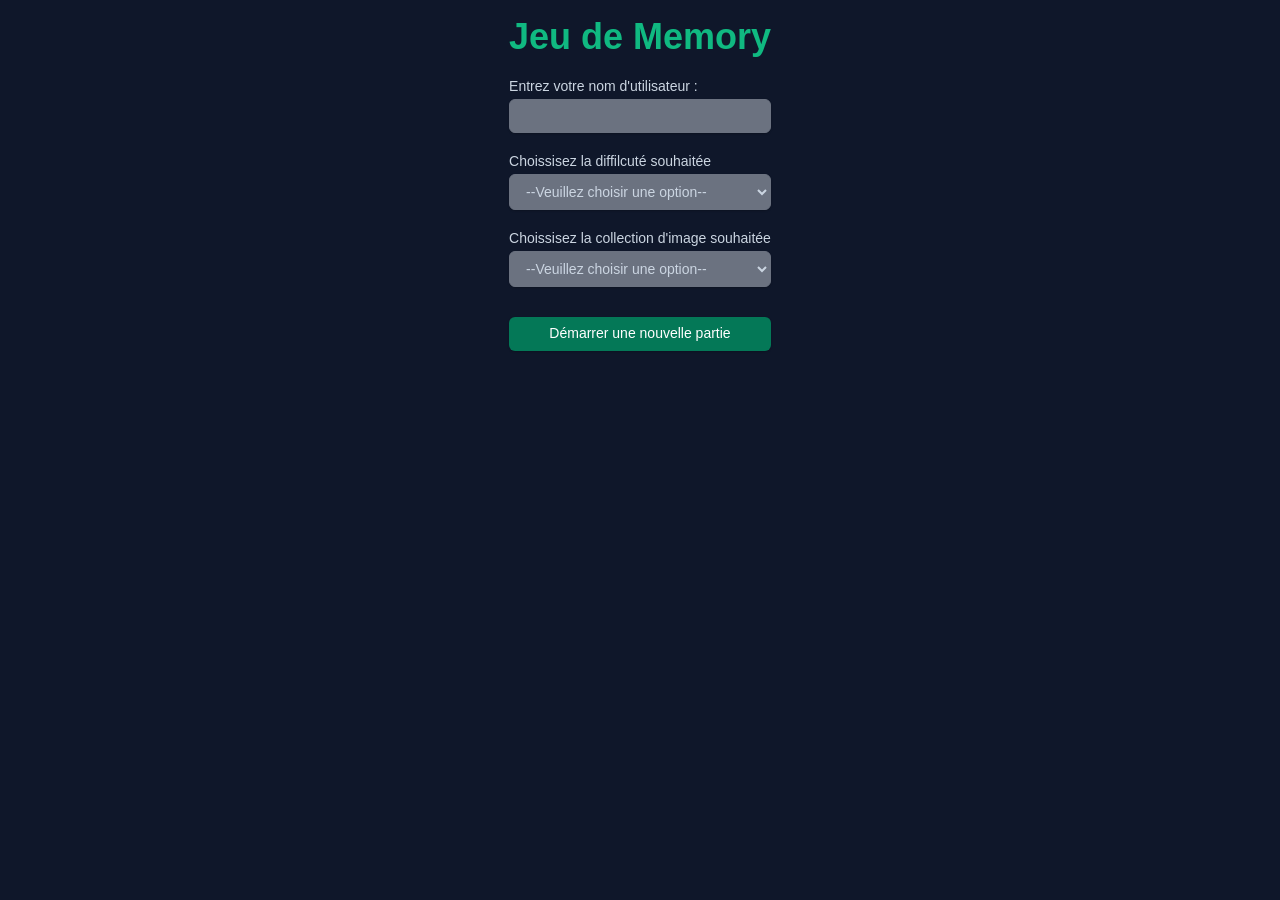
==== index.html @ a049c25d "fix: fixed submit button Now inside FORM tag" ====
<!DOCTYPE html>
<html lang="fr">

<head>
  <meta charset="UTF-8">
  <meta name="viewport" content="width=device-width, initial-scale=1.0">
  <title>Jeu de Memori</title>
  <link rel="stylesheet" href="css/style.css">
  <script src="js/app.js" type="module"></script>
</head>

<body>
  <header>
    <h1>Jeu de Memory</h1>
  </header>
  <!--Paramétrage des paramètres utilisateurs-->
  <div class="game-form" id="game-form">
    <form action="/js/ApiService.js">

      <label for="PlayerName" class="settings-label">Entrez votre nom d'utilisateur :</label>
      <input type="text" id="PlayerName" name="name" maxlength="50" required> <!--caracter limit of 50.-->
      <!--Required car c'est obligatoire pour qu'on ait le nom exact-->

      <label for="DifficultyValue" class="settings-label">Choissisez la diffilcuté souhaitée</label>
      <select class="options-settings" name="difficulty" id="DifficultyValue">
        <option value="">--Veuillez choisir une option--</option>
        <option value="easy">Facile</option>
        <option value="normal">Normal</option>
        <option value="hard">Difficile</option>
        <!--Difficulté imposible est à envisager, mais on doit la tester et prouver qu'elle est possible à battre...-->
      </select>

      <label for="ImageValue" class="settings-label">Choissisez la collection d'image souhaitée</label>
      <select class="options-settings" name="image" id="ImageValue">
        <option value="">--Veuillez choisir une option--</option>
        <option value="animals">Animaux</option>
        <option value="cars">Voitures</option>
        <option value="fruits">Fruits</option>
      </select>


      <div class="btn-container">
        <button class="btn-start" id="startButton" type="submit">Démarrer une nouvelle partie</button>
      </div>
  </div>
  </form>

  <div class="game-area hidden">
    <div class="game-area-header"></div>
    <div class="game-board"></div>
  </div>
</body>

</html>
---- css/style.css ----
/* ── Variables de couleurs ── */
:root {
  /* Arrière-plans */
  --color-bg-page: oklch(0.208 0.04 265.755);
  --color-bg-panel: oklch(0.279 0.037 260.031);
  --color-bg-input: oklch(0.551 0.023 264.364);
  --color-bg-card-front: oklch(0.372 0.039 257.287);
  --color-bg-card-back: oklch(1 0 89.876);

  /* Bordures */
  --color-border-input: oklch(0.551 0.023 264.364);
  --color-border-input-focus: oklch(0.872 0.009 258.338);
  --color-border-card: oklch(0.446 0.037 257.281);

  /* Textes */
  --color-text-title: oklch(0.696 0.149 162.48);
  --color-text-heading: oklch(0.929 0.013 255.508);
  --color-text-label: oklch(0.869 0.02 252.894);
  --color-text-input: oklch(0.869 0.02 252.894);
  --color-text-white: oklch(1 0 89.876);

  /* Bouton principal (démarrer) */
  --color-btn-primary: oklch(0.508 0.105 165.612);
  --color-btn-primary-hover: oklch(0.596 0.127 163.225);

  /* Bouton danger (abandonner) */
  --color-btn-danger: oklch(0.577 0.215 27.325);
  --color-btn-danger-hover: oklch(0.505 0.19 27.518);

  /* Chronomètre */
  --color-timer: oklch(0.773 0.153 163.223);
}

/* ── Reset & base ── */
*, *::before, *::after {
  box-sizing: border-box;
  margin: 0;
  padding: 0;
}

body {
  display: flex;
  flex-direction: column;
  align-items: center;
  justify-content: flex-start;
  min-height: 100vh;
  background-color: var(--color-bg-page);
  padding: 1rem;
  font-family: sans-serif;
}

/* ── Header ── */
header h1 {
  font-size: 2.25rem;
  font-weight: 700;
  color: var(--color-text-title);
  text-align: center;
}

/* ── Setup form panel ── */
.setup-form {
  margin-top: 1.5rem;
  padding: 2rem;
  background-color: var(--color-bg-panel);
  border-radius: 0.5rem;
  box-shadow: 0 4px 6px rgba(0, 0, 0, 0.3);
  width: 100%;
  max-width: 56rem;
}

.setup-form h2 {
  font-size: 1.25rem;
  font-weight: 600;
  margin-bottom: 1rem;
  color: var(--color-text-heading);
}

label {
  color: var(--color-text-label);
  display:block;
  font-size: 1.25rem;
  font-weight: 600;
  margin-top: 1.25rem;
}
select, input[type="text"] {
  box-shadow: 0 4px 6px rgba(0, 0, 0, 0.3);
  margin-top: 5px;
  width: 100%;
  padding: 8px;
  border-radius: 5px;
}
.btn-container {
  display: flex;
  justify-content: center;
  margin-top: 30px;
  padding-bottom: 20px;
}
.btn-start {
  color:white;
  height: 34px;
  padding: 0 20px;
  display: block;
  margin: 0 auto;
  cursor: pointer;
  background-color: var(--color-btn-primary);
  border: none;
  border-radius: 4px;
}

.btn-start:hover {
  transition: 0.1s ease-in;
  transform: translateY(-2px);
  box-shadow: 0 4px 10px rgba(0,0,0,0.25);
}
/* ── Form ── */
.game-form {
  display: flex;
  flex-direction: column;
  gap: 1rem;
}

.game-form label {
  display: block;
  font-size: 0.875rem;
  font-weight: 500;
  color: var(--color-text-label);
  margin-bottom: 0.25rem;
}

.game-form input,
.game-form select {
  display: block;
  width: 100%;
  padding: 0.5rem 0.75rem;
  border: 1px solid var(--color-border-input);
  border-radius: 0.375rem;
  box-shadow: 0 1px 2px rgba(0, 0, 0, 0.2);
  color: var(--color-text-input);
  background-color: var(--color-bg-input);
  font-size: 0.875rem;
  outline: none;
}

.game-form input:focus,
.game-form select:focus {
  border-color: var(--color-border-input-focus);
  box-shadow: 0 0 0 2px var(--color-border-input);
}

.game-form button[type="submit"] {
  width: 100%;
  display: flex;
  justify-content: center;
  padding: 0.5rem 1rem;
  border: none;
  border-radius: 0.375rem;
  box-shadow: 0 1px 2px rgba(0, 0, 0, 0.2);
  font-size: 0.875rem;
  font-weight: 500;
  color: var(--color-text-white);
  background-color: var(--color-btn-primary);
  cursor: pointer;
  outline: none;
}

.game-form button[type="submit"]:hover {
  background-color: var(--color-btn-primary-hover);
}

/* ── Game area ── */
.game-area {
  width: 100%;
  max-width: 56rem;
  margin-top: 2rem;
}

.game-area-header {
  display: flex;
  align-items: center;
  justify-content: space-around;
  margin-bottom: 1rem;
}

.game-area-header h2 {
  font-size: 1.25rem;
  font-weight: 600;
  color: var(--color-text-heading);
}

#abandon {
  padding: 0.5rem 1rem;
  background-color: var(--color-btn-danger);
  color: var(--color-text-white);
  font-weight: 500;
  border: none;
  border-radius: 0.375rem;
  box-shadow: 0 1px 2px rgba(0, 0, 0, 0.2);
  cursor: pointer;
  outline: none;
}

#abandon:hover {
  background-color: var(--color-btn-danger-hover);
}

.game-timer {
  font-size: 1.125rem;
  font-family: monospace;
  color: var(--color-timer);
}

/* ── Game board (CSS Grid) ── */
.game-board {
  display: grid;
  gap: 1rem;
  justify-items: center;
  grid-template-columns: repeat(4, 1fr);

}

.game-board.cols-5 {
  grid-template-columns: repeat(5, 1fr);
}

/* ── Hidden utility ── */
.hidden {
  display: none !important;
}

/* ── Cards ── */
.card {
  perspective: 1000px;
  width: 8rem;
  height: 8rem;
  cursor: pointer;
  border-radius: 0.5rem;
  box-shadow: 0 4px 6px rgba(0, 0, 0, 0.3);
}

@media (min-width: 768px) {
  .card {
    width: 10rem;
    height: 10rem;
  }
}

.card-inner {
  position: relative;
  width: 100%;
  height: 100%;
  transition: transform 0.6s;
  transform-style: preserve-3d;
}

.card.flip .card-inner {
  transform: rotateY(180deg);
}

.card-front,
.card-back {
  position: absolute;
  width: 100%;
  height: 100%;
  backface-visibility: hidden;
  border-radius: 0.5rem;
  overflow: hidden;
}

.card-front {
  background-color: var(--color-bg-card-front);
  border: 2px solid var(--color-border-card);
  display: flex;
  align-items: center;
  justify-content: center;
}

.card-back {
  transform: rotateY(180deg);
  background-color: var(--color-bg-card-back);
  display: flex;
  align-items: center;
  justify-content: center;
}

.card-front img,
.card-back img {
  width: 100%;
  height: 100%;
  object-fit: cover;
  border-radius: 0.5rem;
}
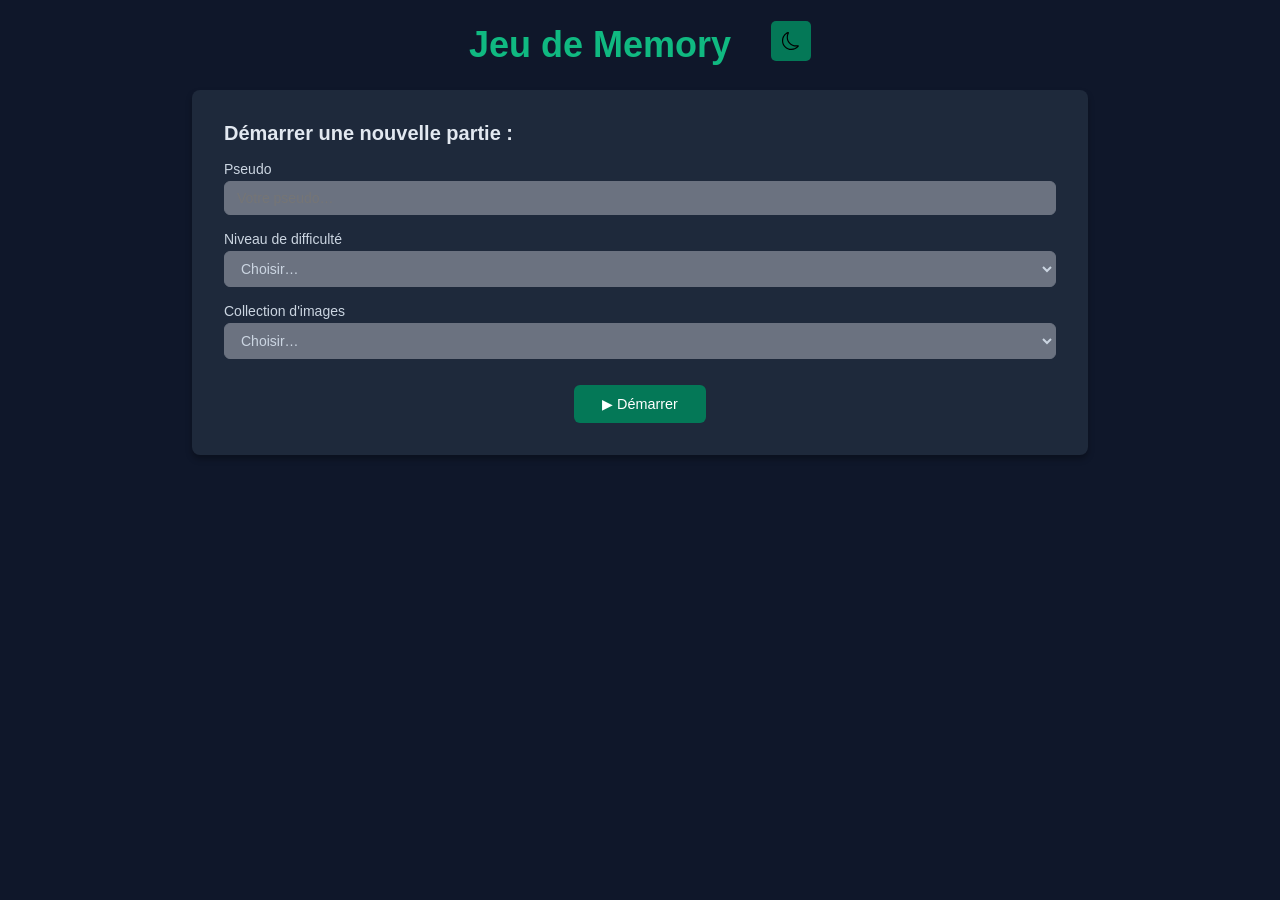
==== commit ebedd51f: "feat: merge noe's branch with main added btn for light/ dark mode, first implemented functionality." ====
--- a/index.html
+++ b/index.html
@@ -1,54 +1,101 @@
-<!DOCTYPE html>
-<html lang="fr">
-
-<head>
-  <meta charset="UTF-8">
-  <meta name="viewport" content="width=device-width, initial-scale=1.0">
-  <title>Jeu de Memori</title>
-  <link rel="stylesheet" href="css/style.css">
-  <script src="js/app.js" type="module"></script>
-</head>
-
-<body>
-  <header>
-    <h1>Jeu de Memory</h1>
-  </header>
-  <!--Paramétrage des paramètres utilisateurs-->
-  <div class="game-form" id="game-form">
-    <form action="/js/ApiService.js">
-
-      <label for="PlayerName" class="settings-label">Entrez votre nom d'utilisateur :</label>
-      <input type="text" id="PlayerName" name="name" maxlength="50" required> <!--caracter limit of 50.-->
-      <!--Required car c'est obligatoire pour qu'on ait le nom exact-->
-
-      <label for="DifficultyValue" class="settings-label">Choissisez la diffilcuté souhaitée</label>
-      <select class="options-settings" name="difficulty" id="DifficultyValue">
-        <option value="">--Veuillez choisir une option--</option>
-        <option value="easy">Facile</option>
-        <option value="normal">Normal</option>
-        <option value="hard">Difficile</option>
-        <!--Difficulté imposible est à envisager, mais on doit la tester et prouver qu'elle est possible à battre...-->
-      </select>
-
-      <label for="ImageValue" class="settings-label">Choissisez la collection d'image souhaitée</label>
-      <select class="options-settings" name="image" id="ImageValue">
-        <option value="">--Veuillez choisir une option--</option>
-        <option value="animals">Animaux</option>
-        <option value="cars">Voitures</option>
-        <option value="fruits">Fruits</option>
-      </select>
-
-
-      <div class="btn-container">
-        <button class="btn-start" id="startButton" type="submit">Démarrer une nouvelle partie</button>
-      </div>
-  </div>
-  </form>
-
-  <div class="game-area hidden">
-    <div class="game-area-header"></div>
-    <div class="game-board"></div>
-  </div>
-</body>
-
-</html>
+<!DOCTYPE html>
+<html lang="fr">
+<head>
+  <meta charset="UTF-8" />
+  <meta name="viewport" content="width=device-width, initial-scale=1.0"/>
+  <title>Jeu de Memory</title>
+  <link rel="stylesheet" href="css/style.css" />
+</head>
+<body>
+
+<!-- ── En-tête ── -->
+<header class="header">
+  <h1>Jeu de Memory</h1>
+  <div class="theme-container">
+    <button class="btn-theme" id="btn-theme">
+      <svg xmlns="http://www.w3.org/2000/svg" width="18" height="18" fill="currentColor" class="bi bi-moon" viewBox="0 0 16 16">
+        <path d="M6 .278a.77.77 0 0 1 .08.858 7.2 7.2 0 0 0-.878 3.46c0 4.021 3.278 7.277 7.318 7.277q.792-.001 1.533-.16a.79.79 0 0 1 .81.316.73.73 0 0 1-.031.893A8.35 8.35 0 0 1 8.344 16C3.734 16 0 12.286 0 7.71 0 4.266 2.114 1.312 5.124.06A.75.75 0 0 1 6 .278M4.858 1.311A7.27 7.27 0 0 0 1.025 7.71c0 4.02 3.279 7.276 7.319 7.276a7.32 7.32 0 0 0 5.205-2.162q-.506.063-1.029.063c-4.61 0-8.343-3.714-8.343-8.29 0-1.167.242-2.278.681-3.286"/>
+      </svg>
+    </button>
+  </div>
+</header>
+
+<!-- ──   Bouton de thème ── -->
+
+
+
+<!-- ── Formulaire de démarrage ── -->
+<section class="setup-form" id="setupPanel">
+  <h2>Démarrer une nouvelle partie :</h2>
+  <form class="game-form" id="gameForm">
+
+    <div>
+      <label for="PlayerName">Pseudo</label>
+      <input
+              type="text"
+              id="PlayerName"
+              name="pseudo"
+              placeholder="Votre pseudo…"
+              required
+              minlength="2"
+              maxlength="50"
+      />
+    </div>
+
+    <!-- Liste deroulante pour selectioner la difficulte-->
+    <div>
+      <label for="DifficultyValue">Niveau de difficulté</label>
+      <select id="DifficultyValue" name="difficulty" required>
+        <option value="" disabled selected>Choisir…</option>
+        <option value="1">Facile — 8 cartes (4 paires)</option>
+        <option value="2">Moyen — 16 cartes (8 paires)</option>
+        <option value="3">Difficile — 20 cartes (10 paires)</option>
+      </select>
+    </div>
+
+    <!-- Liste deroulante pour la selection d'images -->
+    <div>
+      <label for="ImageValue">Collection d'images</label>
+      <select id="ImageValue" name="theme" required>
+        <option value="" disabled selected>Choisir…</option>
+        <option value="animals">Animaux 🐾</option>
+        <option value="cars">Voitures 🚗</option>
+        <option value="fruits">Fruits 🍎</option>
+      </select>
+    </div>
+
+    <!--Bouton d'envoi des donnees du formulaire au serveur -->
+    <div class="btn-container">
+      <button type="submit" class="btn-start" id="startButton">▶ Démarrer</button>
+    </div>
+
+  </form>
+</section>
+
+<!-- ── Zone de jeu ── -->
+<section class="game-area hidden" id="gamePanel">
+
+  <div class="game-area-header">
+    <h2 id="playerLabel">Joueur</h2>
+    <span class="game-timer" id="gameTimer">00:00</span>
+    <span class="pairs-counter" id="pairsCounter">Paires : 0 / 0</span>
+    <button id="abandon">⛔ Abandonner</button>
+  </div>
+
+  <div class="game-board" id="gameBoard"></div>
+
+</section>
+
+<!-- ── Modale de fin de partie ── -->
+<div class="modal-overlay hidden " id="endModal">
+  <div class="modal-box">
+    <div class="modal-icon" id="modalIcon">🎉</div>
+    <h2 class="modal-title" id="modalTitle">Partie terminée !</h2>
+    <p class="modal-body" id="modalBody"></p>
+    <button class="btn-start" id="modalRestart">↺ Rejouer</button>
+  </div>
+</div>
+
+<script type="module" src="js/app.js"></script>
+</body>
+</html>
--- a/css/style.css
+++ b/css/style.css
@@ -1,291 +1,362 @@
-/* ── Variables de couleurs ── */
-:root {
-  /* Arrière-plans */
-  --color-bg-page: oklch(0.208 0.04 265.755);
-  --color-bg-panel: oklch(0.279 0.037 260.031);
-  --color-bg-input: oklch(0.551 0.023 264.364);
-  --color-bg-card-front: oklch(0.372 0.039 257.287);
-  --color-bg-card-back: oklch(1 0 89.876);
-
-  /* Bordures */
-  --color-border-input: oklch(0.551 0.023 264.364);
-  --color-border-input-focus: oklch(0.872 0.009 258.338);
-  --color-border-card: oklch(0.446 0.037 257.281);
-
-  /* Textes */
-  --color-text-title: oklch(0.696 0.149 162.48);
-  --color-text-heading: oklch(0.929 0.013 255.508);
-  --color-text-label: oklch(0.869 0.02 252.894);
-  --color-text-input: oklch(0.869 0.02 252.894);
-  --color-text-white: oklch(1 0 89.876);
-
-  /* Bouton principal (démarrer) */
-  --color-btn-primary: oklch(0.508 0.105 165.612);
-  --color-btn-primary-hover: oklch(0.596 0.127 163.225);
-
-  /* Bouton danger (abandonner) */
-  --color-btn-danger: oklch(0.577 0.215 27.325);
-  --color-btn-danger-hover: oklch(0.505 0.19 27.518);
-
-  /* Chronomètre */
-  --color-timer: oklch(0.773 0.153 163.223);
-}
-
-/* ── Reset & base ── */
-*, *::before, *::after {
-  box-sizing: border-box;
-  margin: 0;
-  padding: 0;
-}
-
-body {
-  display: flex;
-  flex-direction: column;
-  align-items: center;
-  justify-content: flex-start;
-  min-height: 100vh;
-  background-color: var(--color-bg-page);
-  padding: 1rem;
-  font-family: sans-serif;
-}
-
-/* ── Header ── */
-header h1 {
-  font-size: 2.25rem;
-  font-weight: 700;
-  color: var(--color-text-title);
-  text-align: center;
-}
-
-/* ── Setup form panel ── */
-.setup-form {
-  margin-top: 1.5rem;
-  padding: 2rem;
-  background-color: var(--color-bg-panel);
-  border-radius: 0.5rem;
-  box-shadow: 0 4px 6px rgba(0, 0, 0, 0.3);
-  width: 100%;
-  max-width: 56rem;
-}
-
-.setup-form h2 {
-  font-size: 1.25rem;
-  font-weight: 600;
-  margin-bottom: 1rem;
-  color: var(--color-text-heading);
-}
-
-label {
-  color: var(--color-text-label);
-  display:block;
-  font-size: 1.25rem;
-  font-weight: 600;
-  margin-top: 1.25rem;
-}
-select, input[type="text"] {
-  box-shadow: 0 4px 6px rgba(0, 0, 0, 0.3);
-  margin-top: 5px;
-  width: 100%;
-  padding: 8px;
-  border-radius: 5px;
-}
-.btn-container {
-  display: flex;
-  justify-content: center;
-  margin-top: 30px;
-  padding-bottom: 20px;
-}
-.btn-start {
-  color:white;
-  height: 34px;
-  padding: 0 20px;
-  display: block;
-  margin: 0 auto;
-  cursor: pointer;
-  background-color: var(--color-btn-primary);
-  border: none;
-  border-radius: 4px;
-}
-
-.btn-start:hover {
-  transition: 0.1s ease-in;
-  transform: translateY(-2px);
-  box-shadow: 0 4px 10px rgba(0,0,0,0.25);
-}
-/* ── Form ── */
-.game-form {
-  display: flex;
-  flex-direction: column;
-  gap: 1rem;
-}
-
-.game-form label {
-  display: block;
-  font-size: 0.875rem;
-  font-weight: 500;
-  color: var(--color-text-label);
-  margin-bottom: 0.25rem;
-}
-
-.game-form input,
-.game-form select {
-  display: block;
-  width: 100%;
-  padding: 0.5rem 0.75rem;
-  border: 1px solid var(--color-border-input);
-  border-radius: 0.375rem;
-  box-shadow: 0 1px 2px rgba(0, 0, 0, 0.2);
-  color: var(--color-text-input);
-  background-color: var(--color-bg-input);
-  font-size: 0.875rem;
-  outline: none;
-}
-
-.game-form input:focus,
-.game-form select:focus {
-  border-color: var(--color-border-input-focus);
-  box-shadow: 0 0 0 2px var(--color-border-input);
-}
-
-.game-form button[type="submit"] {
-  width: 100%;
-  display: flex;
-  justify-content: center;
-  padding: 0.5rem 1rem;
-  border: none;
-  border-radius: 0.375rem;
-  box-shadow: 0 1px 2px rgba(0, 0, 0, 0.2);
-  font-size: 0.875rem;
-  font-weight: 500;
-  color: var(--color-text-white);
-  background-color: var(--color-btn-primary);
-  cursor: pointer;
-  outline: none;
-}
-
-.game-form button[type="submit"]:hover {
-  background-color: var(--color-btn-primary-hover);
-}
-
-/* ── Game area ── */
-.game-area {
-  width: 100%;
-  max-width: 56rem;
-  margin-top: 2rem;
-}
-
-.game-area-header {
-  display: flex;
-  align-items: center;
-  justify-content: space-around;
-  margin-bottom: 1rem;
-}
-
-.game-area-header h2 {
-  font-size: 1.25rem;
-  font-weight: 600;
-  color: var(--color-text-heading);
-}
-
-#abandon {
-  padding: 0.5rem 1rem;
-  background-color: var(--color-btn-danger);
-  color: var(--color-text-white);
-  font-weight: 500;
-  border: none;
-  border-radius: 0.375rem;
-  box-shadow: 0 1px 2px rgba(0, 0, 0, 0.2);
-  cursor: pointer;
-  outline: none;
-}
-
-#abandon:hover {
-  background-color: var(--color-btn-danger-hover);
-}
-
-.game-timer {
-  font-size: 1.125rem;
-  font-family: monospace;
-  color: var(--color-timer);
-}
-
-/* ── Game board (CSS Grid) ── */
-.game-board {
-  display: grid;
-  gap: 1rem;
-  justify-items: center;
-  grid-template-columns: repeat(4, 1fr);
-
-}
-
-.game-board.cols-5 {
-  grid-template-columns: repeat(5, 1fr);
-}
-
-/* ── Hidden utility ── */
-.hidden {
-  display: none !important;
-}
-
-/* ── Cards ── */
-.card {
-  perspective: 1000px;
-  width: 8rem;
-  height: 8rem;
-  cursor: pointer;
-  border-radius: 0.5rem;
-  box-shadow: 0 4px 6px rgba(0, 0, 0, 0.3);
-}
-
-@media (min-width: 768px) {
-  .card {
-    width: 10rem;
-    height: 10rem;
-  }
-}
-
-.card-inner {
-  position: relative;
-  width: 100%;
-  height: 100%;
-  transition: transform 0.6s;
-  transform-style: preserve-3d;
-}
-
-.card.flip .card-inner {
-  transform: rotateY(180deg);
-}
-
-.card-front,
-.card-back {
-  position: absolute;
-  width: 100%;
-  height: 100%;
-  backface-visibility: hidden;
-  border-radius: 0.5rem;
-  overflow: hidden;
-}
-
-.card-front {
-  background-color: var(--color-bg-card-front);
-  border: 2px solid var(--color-border-card);
-  display: flex;
-  align-items: center;
-  justify-content: center;
-}
-
-.card-back {
-  transform: rotateY(180deg);
-  background-color: var(--color-bg-card-back);
-  display: flex;
-  align-items: center;
-  justify-content: center;
-}
-
-.card-front img,
-.card-back img {
-  width: 100%;
-  height: 100%;
-  object-fit: cover;
-  border-radius: 0.5rem;
-}
+/* ── Variables de couleurs ── */
+:root {
+  --color-bg-page:       oklch(0.208 0.04 265.755);
+  --color-bg-panel:      oklch(0.279 0.037 260.031);
+  --color-bg-input:      oklch(0.551 0.023 264.364);
+  --color-bg-card-front: oklch(0.372 0.039 257.287);
+  --color-bg-card-back:  oklch(1 0 89.876);
+
+  --color-border-input:       oklch(0.551 0.023 264.364);
+  --color-border-input-focus: oklch(0.872 0.009 258.338);
+  --color-border-card:        oklch(0.446 0.037 257.281);
+
+  --color-btn-theme: #6c757d;
+
+  --color-text-title:   oklch(0.696 0.149 162.48);
+  --color-text-heading: oklch(0.929 0.013 255.508);
+  --color-text-label:   oklch(0.869 0.02 252.894);
+  --color-text-input:   oklch(0.869 0.02 252.894);
+  --color-text-white:   oklch(1 0 89.876);
+
+  --color-btn-primary:       oklch(0.508 0.105 165.612);
+  --color-btn-primary-hover: oklch(0.596 0.127 163.225);
+  --color-btn-danger:        oklch(0.577 0.215 27.325);
+  --color-btn-danger-hover:  oklch(0.505 0.19 27.518);
+
+  --color-timer:               oklch(0.773 0.153 163.223);
+  --color-card-matched-border: oklch(0.696 0.149 162.48);
+  --color-card-matched-glow:   oklch(0.696 0.149 162.48 / 0.35);
+}
+.light {
+  --color-bg-page: #f5f5f5;
+  --color-bg-panel: #ffffff;
+  --color-bg-input: #eeeeee;
+  --color-bg-card-front: #dcdcdc;
+  --color-bg-card-back: #ffffff;
+
+  --color-border-input: #cccccc;
+  --color-border-input-focus: #999999;
+  --color-border-card: #bbbbbb;
+
+  --color-btn-theme: #d6d6d6;
+
+  --color-text-title: #222222;
+  --color-text-heading: #333333;
+  --color-text-label: #444444;
+  --color-text-input: #222222;
+  --color-text-white: #ffffff;
+
+  --color-btn-primary: #10b981;
+  --color-btn-primary-hover: #059669;
+
+  --color-btn-danger: #ef4444;
+  --color-btn-danger-hover: #dc2626;
+
+  --color-timer: #059669;
+
+  --color-card-matched-border: #10b981;
+  --color-card-matched-glow: rgba(16, 185, 129, 0.35);
+}
+/* ── Reset & base ── */
+*, *::before, *::after { box-sizing: border-box; margin: 0; padding: 0; }
+
+body {
+  display: flex;
+  flex-direction: column;
+  align-items: center;
+  min-height: 100vh;
+  background-color: var(--color-bg-page);
+  padding: 1rem;
+  font-family: sans-serif;
+}
+
+/* ── Header ── */
+.header {
+  display: flex; /* gimmick to properly center both the button and the title */
+  gap: 40px;
+ align-items:center;
+}
+
+header h1 {
+  font-size: 2.25rem;
+  font-weight: 700;
+  color: var(--color-text-title);
+  text-align: center;
+  margin-top: 0.5rem;
+}
+
+/* ── Setup panel ── */
+.setup-form {
+  margin-top: 1.5rem;
+  padding: 2rem;
+  background-color: var(--color-bg-panel);
+  border-radius: 0.5rem;
+  box-shadow: 0 4px 6px rgba(0,0,0,0.3);
+  width: 100%;
+  max-width: 56rem;
+}
+
+.setup-form h2 {
+  font-size: 1.25rem;
+  font-weight: 600;
+  margin-bottom: 1rem;
+  color: var(--color-text-heading);
+}
+
+/* ── Form ── */
+.game-form { display: flex; flex-direction: column; gap: 1rem; }
+
+.game-form label {
+  display: block;
+  font-size: 0.875rem;
+  font-weight: 500;
+  color: var(--color-text-label);
+  margin-bottom: 0.25rem;
+}
+
+.game-form input,
+.game-form select {
+  display: block;
+  width: 100%;
+  padding: 0.5rem 0.75rem;
+  border: 1px solid var(--color-border-input);
+  border-radius: 0.375rem;
+  color: var(--color-text-input);
+  background-color: var(--color-bg-input);
+  font-size: 0.875rem;
+  outline: none;
+}
+
+.game-form input:focus,
+.game-form select:focus {
+  border-color: var(--color-border-input-focus);
+  box-shadow: 0 0 0 2px var(--color-border-input);
+}
+
+.btn-container {
+  display: flex;
+  justify-content: center;
+  margin-top: 10px;
+}
+
+/* Theme Button */
+.theme-container {
+  display: flex;
+  align-items: center;
+  justify-content: center;
+}
+
+.btn-theme {
+  display: flex;
+  align-items: center;
+  justify-content: center;
+
+  background-color: var(--color-btn-primary);
+  width: 40px;
+  height: 40px;
+  border-radius: 5px;
+  cursor: pointer;
+  border:none;
+}
+.btn-theme:hover {
+  background-color: var(--color-btn-primary-hover);
+}
+.btn-start {
+  color: white;
+  height: 38px;
+  padding: 0 28px;
+  cursor: pointer;
+  background-color: var(--color-btn-primary);
+  border: none;
+  border-radius: 0.375rem;
+  font-size: 0.9rem;
+  font-weight: 500;
+  transition: background-color 0.15s ease, transform 0.1s ease, box-shadow 0.1s ease;
+}
+
+.btn-start:hover:not(:disabled) {
+  background-color: var(--color-btn-primary-hover);
+  transform: translateY(-2px);
+  box-shadow: 0 4px 10px rgba(0,0,0,0.25);
+}
+
+.btn-start:disabled { opacity: 0.6; cursor: not-allowed; }
+
+/* ── Game area ── */
+.game-area {
+  width: 100%;
+  max-width: 56rem;
+  margin-top: 2rem;
+}
+
+.game-area-header {
+  display: flex;
+  align-items: center;
+  justify-content: space-around;
+  flex-wrap: wrap;
+  gap: 0.75rem;
+  margin-bottom: 1.25rem;
+  padding: 0.75rem 1rem;
+  background-color: var(--color-bg-panel);
+  border-radius: 0.5rem;
+  box-shadow: 0 2px 4px rgba(0,0,0,0.25);
+}
+
+.game-area-header h2 {
+  font-size: 1rem;
+  font-weight: 600;
+  color: var(--color-text-heading);
+}
+
+.pairs-counter {
+  font-size: 1rem;
+  font-weight: 600;
+  color: var(--color-text-title);
+}
+
+.game-timer {
+  font-size: 1.25rem;
+  font-family: monospace;
+  color: var(--color-timer);
+  letter-spacing: 0.05em;
+}
+
+#abandon {
+  padding: 0.5rem 1rem;
+  background-color: var(--color-btn-danger);
+  color: var(--color-text-white);
+  font-weight: 500;
+  border: none;
+  border-radius: 0.375rem;
+  cursor: pointer;
+  transition: background-color 0.15s ease;
+}
+
+#abandon:hover { background-color: var(--color-btn-danger-hover); }
+
+/* ── Board ── */
+.game-board {
+  display: grid;
+  gap: 1rem;
+  justify-items: center;
+  grid-template-columns: repeat(4, 1fr);
+}
+
+.game-board.cols-5 { grid-template-columns: repeat(5, 1fr); }
+
+/* ── Hidden ── */
+.hidden { display: none !important; }
+
+/* ── Cards ── */
+.card {
+  perspective: 1000px;
+  width: 8rem;
+  height: 8rem;
+  cursor: pointer;
+  border-radius: 0.5rem;
+  box-shadow: 0 4px 6px rgba(0,0,0,0.3);
+  transition: transform 0.15s ease;
+}
+
+.card:hover:not(.matched) { transform: translateY(-3px); }
+
+@media (min-width: 768px) {
+  .card { width: 10rem; height: 10rem; }
+}
+
+.card-inner {
+  position: relative;
+  width: 100%; height: 100%;
+  transition: transform 0.6s cubic-bezier(0.4, 0.2, 0.2, 1);
+  transform-style: preserve-3d;
+}
+
+.card.flip .card-inner { transform: rotateY(180deg); }
+
+.card-front,
+.card-back {
+  position: absolute;
+  width: 100%; height: 100%;
+  backface-visibility: hidden;
+  border-radius: 0.5rem;
+  overflow: hidden;
+}
+
+.card-front {
+  background-color: var(--color-bg-card-front);
+  border: 2px solid var(--color-border-card);
+  display: flex; align-items: center; justify-content: center;
+}
+
+.card-back {
+  transform: rotateY(180deg);
+  background-color: var(--color-bg-card-back);
+  display: flex; align-items: center; justify-content: center;
+}
+
+.card-front img,
+.card-back img {
+  width: 100%; height: 100%;
+  object-fit: cover;
+  border-radius: 0.5rem;
+}
+
+/* Carte trouvée */
+.card.matched .card-back {
+  border: 2px solid var(--color-card-matched-border);
+  box-shadow: 0 0 12px var(--color-card-matched-glow);
+}
+
+@keyframes matched-pop {
+  0%   { transform: rotateY(180deg) scale(1); }
+  40%  { transform: rotateY(180deg) scale(1.08); }
+  70%  { transform: rotateY(180deg) scale(0.96); }
+  100% { transform: rotateY(180deg) scale(1); }
+}
+
+.card.matched .card-inner {
+  transform: rotateY(180deg);
+  animation: matched-pop 0.4s ease 0.3s both;
+}
+
+/* ── Modale fin de partie ── */
+
+
+
+
+.modal-overlay {
+  position: fixed;
+  inset: 0;
+  background: rgba(0,0,0,0.65);
+  backdrop-filter: blur(4px);
+  display: flex;
+  align-items: center;
+  justify-content: center;
+  z-index: 100;
+}
+
+.modal-box {
+  background: var(--color-bg-panel);
+  border-radius: 1rem;
+  padding: 2.5rem 2rem;
+  text-align: center;
+  box-shadow: 0 20px 60px rgba(0,0,0,0.5);
+  max-width: 22rem;
+  width: 90%;
+  display: flex;
+  flex-direction: column;
+  align-items: center;
+  gap: 1rem;
+}
+.modal-score {
+  color: var(--color-text-title);
+}
+.modal-icon { font-size: 3.5rem; animation: bounce 0.6s ease infinite alternate; }
+
+@keyframes bounce {
+  from { transform: translateY(0); }
+  to   { transform: translateY(-10px); }
+}
+
+.modal-title { font-size: 1.75rem; font-weight: 700; color: var(--color-text-title); }
+.modal-body  { font-size: 1rem; color: var(--color-text-label); line-height: 1.6; }
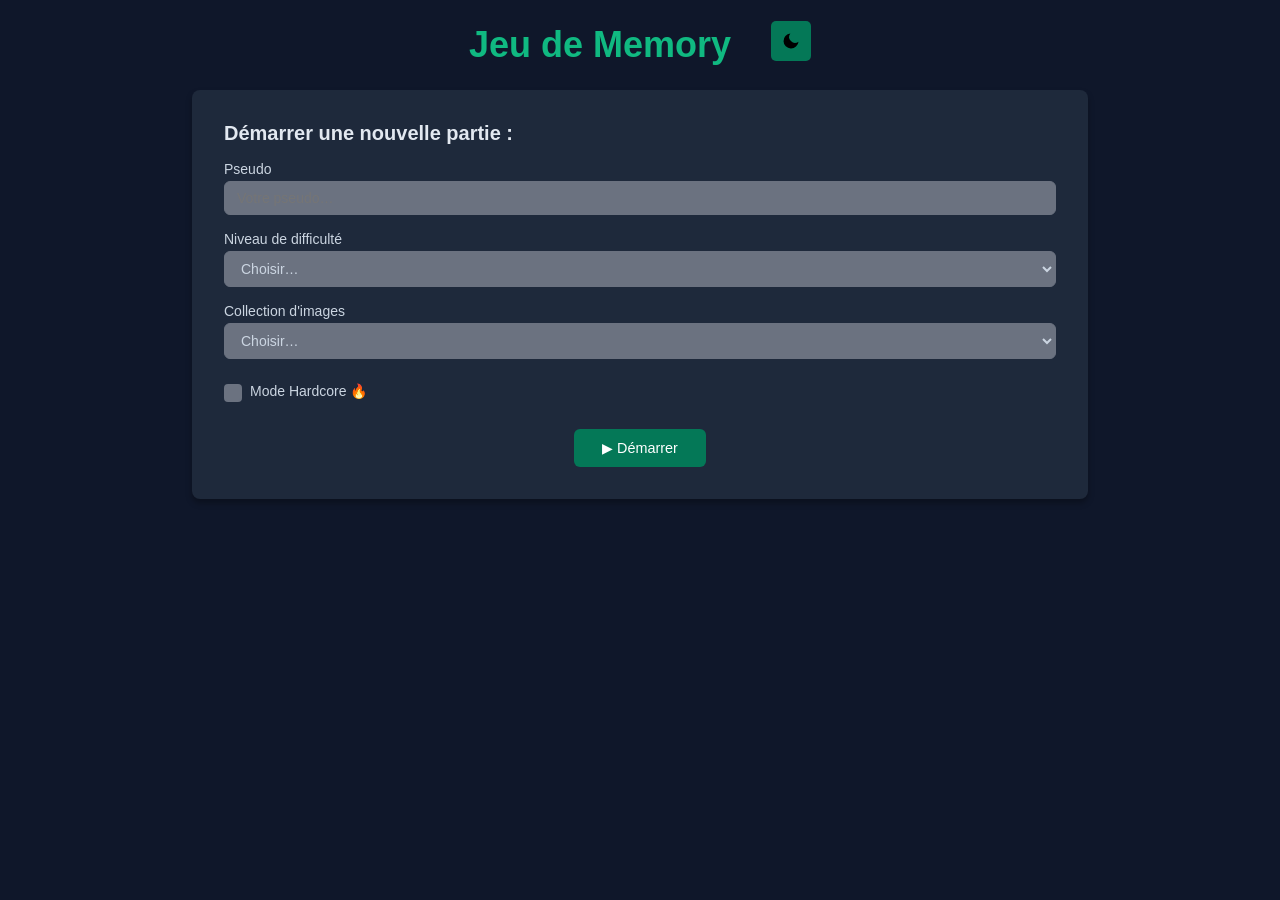
==== commit 5cfad294: "Add files via upload" ====
--- a/index.html
+++ b/index.html
@@ -1,24 +1,34 @@
 <!DOCTYPE html>
 <html lang="fr">
 <head>
-  <meta charset="UTF-8" />
-  <meta name="viewport" content="width=device-width, initial-scale=1.0"/>
-  <title>Jeu de Memory</title>
-  <link rel="stylesheet" href="css/style.css" />
+    <meta charset="UTF-8" />
+    <meta name="viewport" content="width=device-width, initial-scale=1.0"/>
+    <title>Jeu de Memory</title>
+    <link rel="stylesheet" href="css/style.css" />
 </head>
 <body>
 
 <!-- ── En-tête ── -->
 <header class="header">
-  <h1>Jeu de Memory</h1>
-  <div class="theme-container">
-    <button class="btn-theme" id="btn-theme">
-      <svg xmlns="http://www.w3.org/2000/svg" width="18" height="18" fill="currentColor" class="bi bi-moon" viewBox="0 0 16 16">
-        <path d="M6 .278a.77.77 0 0 1 .08.858 7.2 7.2 0 0 0-.878 3.46c0 4.021 3.278 7.277 7.318 7.277q.792-.001 1.533-.16a.79.79 0 0 1 .81.316.73.73 0 0 1-.031.893A8.35 8.35 0 0 1 8.344 16C3.734 16 0 12.286 0 7.71 0 4.266 2.114 1.312 5.124.06A.75.75 0 0 1 6 .278M4.858 1.311A7.27 7.27 0 0 0 1.025 7.71c0 4.02 3.279 7.276 7.319 7.276a7.32 7.32 0 0 0 5.205-2.162q-.506.063-1.029.063c-4.61 0-8.343-3.714-8.343-8.29 0-1.167.242-2.278.681-3.286"/>
-      </svg>
+    <h1>Jeu de Memory</h1>
+
+    <button id="btn-theme" class="btn-theme">
+        <!-- Icône lune -->
+        <!-- Lune (croissant) -->
+        <svg id="icon-moon" xmlns="http://www.w3.org/2000/svg" width="20" height="20"
+             fill="currentColor" viewBox="0 0 24 24">
+            <path d="M21 12.79A9 9 0 1 1 11.21 3a7 7 0 0 0 9.79 9.79z"/>
+        </svg>
+
+        <!-- Icône soleil -->
+        <svg id="icon-sun" xmlns="http://www.w3.org/2000/svg" width="20" height="20"
+             fill="currentColor" class="bi bi-sun" viewBox="0 0 16 16">
+            <!-- Soleil -->
+            <path d="M8 11a3 3 0 1 1 0-6 3 3 0 0 1 0 6zm0 1a4 4 0 1 0 0-8 4 4 0 0 0 0 8zM8 0a.5.5 0 0 1 .5.5v2a.5.5 0 0 1-1 0v-2A.5.5 0 0 1 8 0zm0 13a.5.5 0 0 1 .5.5v2a.5.5 0 0 1-1 0v-2A.5.5 0 0 1 8 13zm8-5a.5.5 0 0 1-.5.5h-2a.5.5 0 0 1 0-1h2a.5.5 0 0 1 .5.5zM3 8a.5.5 0 0 1-.5.5h-2a.5.5 0 0 1 0-1h2A.5.5 0 0 1 3 8zm10.657-5.657a.5.5 0 0 1 0 .707l-1.414 1.415a.5.5 0 1 1-.707-.708l1.414-1.414a.5.5 0 0 1 .707 0zm-9.193 9.193a.5.5 0 0 1 0 .707L3.05 13.657a.5.5 0 0 1-.707-.707l1.414-1.414a.5.5 0 0 1 .707 0zm9.193 2.121a.5.5 0 0 1-.707 0l-1.414-1.414a.5.5 0 0 1 .707-.707l1.414 1.414a.5.5 0 0 1 0 .707zM4.464 4.465a.5.5 0 0 1-.707 0L2.343 3.05a.5.5 0 1 1 .707-.707l1.414 1.414a.5.5 0 0 1 0 .707z"/>
+        </svg>
     </button>
-  </div>
 </header>
+
 
 <!-- ──   Bouton de thème ── -->
 
@@ -26,76 +36,80 @@
 
 <!-- ── Formulaire de démarrage ── -->
 <section class="setup-form" id="setupPanel">
-  <h2>Démarrer une nouvelle partie :</h2>
-  <form class="game-form" id="gameForm">
+    <h2>Démarrer une nouvelle partie :</h2>
+    <form class="game-form" id="gameForm">
 
-    <div>
-      <label for="PlayerName">Pseudo</label>
-      <input
-              type="text"
-              id="PlayerName"
-              name="pseudo"
-              placeholder="Votre pseudo…"
-              required
-              minlength="2"
-              maxlength="50"
-      />
-    </div>
+        <div>
+            <label for="PlayerName">Pseudo</label>
+            <input
+                    type="text"
+                    id="PlayerName"
+                    name="pseudo"
+                    placeholder="Votre pseudo…"
+                    required
+                    minlength="2"
+                    maxlength="50"
+            />
+        </div>
 
-    <!-- Liste deroulante pour selectioner la difficulte-->
-    <div>
-      <label for="DifficultyValue">Niveau de difficulté</label>
-      <select id="DifficultyValue" name="difficulty" required>
-        <option value="" disabled selected>Choisir…</option>
-        <option value="1">Facile — 8 cartes (4 paires)</option>
-        <option value="2">Moyen — 16 cartes (8 paires)</option>
-        <option value="3">Difficile — 20 cartes (10 paires)</option>
-      </select>
-    </div>
+        <!-- Liste deroulante pour selectioner la difficulte-->
+        <div>
+            <label for="DifficultyValue">Niveau de difficulté</label>
+            <select id="DifficultyValue" name="difficulty" required>
+                <option value="" disabled selected>Choisir…</option>
+                <option value="1">Facile — 8 cartes (4 paires)</option>
+                <option value="2">Moyen — 16 cartes (8 paires)</option>
+                <option value="3">Difficile — 20 cartes (10 paires)</option>
+            </select>
+        </div>
 
-    <!-- Liste deroulante pour la selection d'images -->
-    <div>
-      <label for="ImageValue">Collection d'images</label>
-      <select id="ImageValue" name="theme" required>
-        <option value="" disabled selected>Choisir…</option>
-        <option value="animals">Animaux 🐾</option>
-        <option value="cars">Voitures 🚗</option>
-        <option value="fruits">Fruits 🍎</option>
-      </select>
-    </div>
+        <!-- Liste deroulante pour la selection d'images -->
+        <div>
+            <label for="ImageValue">Collection d'images</label>
+            <select id="ImageValue" name="theme" required>
+                <option value="" disabled selected>Choisir…</option>
+                <option value="animals">Animaux 🐾</option>
+                <option value="cars">Voitures 🚗</option>
+                <option value="fruits">Fruits 🍎</option>
+            </select>
+        </div>
+        <div class="hardcore-container">
+            <input type="checkbox" id="HardcoreMode" class="hardcore-checkbox">
+            <label for="HardcoreMode" class="hardcore-label">Mode Hardcore 🔥</label>
+        </div>
 
-    <!--Bouton d'envoi des donnees du formulaire au serveur -->
-    <div class="btn-container">
-      <button type="submit" class="btn-start" id="startButton">▶ Démarrer</button>
-    </div>
+        <!--Bouton d'envoi des donnees du formulaire au serveur -->
+        <div class="btn-container">
+            <button type="submit" class="btn-start" id="startButton">▶ Démarrer</button>
+        </div>
 
-  </form>
+    </form>
 </section>
 
 <!-- ── Zone de jeu ── -->
 <section class="game-area hidden" id="gamePanel">
 
-  <div class="game-area-header">
-    <h2 id="playerLabel">Joueur</h2>
-    <span class="game-timer" id="gameTimer">00:00</span>
-    <span class="pairs-counter" id="pairsCounter">Paires : 0 / 0</span>
-    <button id="abandon">⛔ Abandonner</button>
-  </div>
+    <div class="game-area-header">
+        <h2 id="playerLabel">Joueur</h2>
+        <span class="game-timer" id="gameTimer">00:00</span>
+        <span class="pairs-counter" id="pairsCounter">Paires : 0 / 0</span>
+        <button id="abandon">⛔ Abandonner</button>
+    </div>
 
-  <div class="game-board" id="gameBoard"></div>
+    <div class="game-board" id="gameBoard"></div>
 
 </section>
 
 <!-- ── Modale de fin de partie ── -->
 <div class="modal-overlay hidden " id="endModal">
-  <div class="modal-box">
-    <div class="modal-icon" id="modalIcon">🎉</div>
-    <h2 class="modal-title" id="modalTitle">Partie terminée !</h2>
-    <p class="modal-body" id="modalBody"></p>
-    <button class="btn-start" id="modalRestart">↺ Rejouer</button>
-  </div>
+    <div class="modal-box">
+        <div class="modal-icon" id="modalIcon">🎉</div>
+        <h2 class="modal-title" id="modalTitle">Partie terminée !</h2>
+        <p class="modal-body" id="modalBody"></p>
+        <button class="btn-start" id="modalRestart">↺ Rejouer</button>
+    </div>
 </div>
 
 <script type="module" src="js/app.js"></script>
 </body>
-</html>+</html>
--- a/css/style.css
+++ b/css/style.css
@@ -1,245 +1,299 @@
 /* ── Variables de couleurs ── */
 :root {
-  --color-bg-page:       oklch(0.208 0.04 265.755);
-  --color-bg-panel:      oklch(0.279 0.037 260.031);
-  --color-bg-input:      oklch(0.551 0.023 264.364);
-  --color-bg-card-front: oklch(0.372 0.039 257.287);
-  --color-bg-card-back:  oklch(1 0 89.876);
-
-  --color-border-input:       oklch(0.551 0.023 264.364);
-  --color-border-input-focus: oklch(0.872 0.009 258.338);
-  --color-border-card:        oklch(0.446 0.037 257.281);
-
-  --color-btn-theme: #6c757d;
-
-  --color-text-title:   oklch(0.696 0.149 162.48);
-  --color-text-heading: oklch(0.929 0.013 255.508);
-  --color-text-label:   oklch(0.869 0.02 252.894);
-  --color-text-input:   oklch(0.869 0.02 252.894);
-  --color-text-white:   oklch(1 0 89.876);
-
-  --color-btn-primary:       oklch(0.508 0.105 165.612);
-  --color-btn-primary-hover: oklch(0.596 0.127 163.225);
-  --color-btn-danger:        oklch(0.577 0.215 27.325);
-  --color-btn-danger-hover:  oklch(0.505 0.19 27.518);
-
-  --color-timer:               oklch(0.773 0.153 163.223);
-  --color-card-matched-border: oklch(0.696 0.149 162.48);
-  --color-card-matched-glow:   oklch(0.696 0.149 162.48 / 0.35);
+    --color-bg-page:       oklch(0.208 0.04 265.755);
+    --color-bg-panel:      oklch(0.279 0.037 260.031);
+    --color-bg-input:      oklch(0.551 0.023 264.364);
+    --color-bg-card-front: oklch(0.372 0.039 257.287);
+    --color-bg-card-back:  oklch(1 0 89.876);
+
+    --color-border-input:       oklch(0.551 0.023 264.364);
+    --color-border-input-focus: oklch(0.872 0.009 258.338);
+    --color-border-card:        oklch(0.446 0.037 257.281);
+
+    --color-btn-theme: #6c757d;
+
+    --color-text-title:   oklch(0.696 0.149 162.48);
+    --color-text-heading: oklch(0.929 0.013 255.508);
+    --color-text-label:   oklch(0.869 0.02 252.894);
+    --color-text-input:   oklch(0.869 0.02 252.894);
+    --color-text-white:   oklch(1 0 89.876);
+
+    --color-btn-primary:       oklch(0.508 0.105 165.612);
+    --color-btn-primary-hover: oklch(0.596 0.127 163.225);
+    --color-btn-danger:        oklch(0.577 0.215 27.325);
+    --color-btn-danger-hover:  oklch(0.505 0.19 27.518);
+
+    --color-timer:               oklch(0.773 0.153 163.223);
+    --color-card-matched-border: oklch(0.696 0.149 162.48);
+    --color-card-matched-glow:   oklch(0.696 0.149 162.48 / 0.35);
 }
 .light {
-  --color-bg-page: #f5f5f5;
-  --color-bg-panel: #ffffff;
-  --color-bg-input: #eeeeee;
-  --color-bg-card-front: #dcdcdc;
-  --color-bg-card-back: #ffffff;
-
-  --color-border-input: #cccccc;
-  --color-border-input-focus: #999999;
-  --color-border-card: #bbbbbb;
-
-  --color-btn-theme: #d6d6d6;
-
-  --color-text-title: #222222;
-  --color-text-heading: #333333;
-  --color-text-label: #444444;
-  --color-text-input: #222222;
-  --color-text-white: #ffffff;
-
-  --color-btn-primary: #10b981;
-  --color-btn-primary-hover: #059669;
-
-  --color-btn-danger: #ef4444;
-  --color-btn-danger-hover: #dc2626;
-
-  --color-timer: #059669;
-
-  --color-card-matched-border: #10b981;
-  --color-card-matched-glow: rgba(16, 185, 129, 0.35);
+    --color-bg-page: #f5f5f5;
+    --color-bg-panel: #ffffff;
+    --color-bg-input: #eeeeee;
+    --color-bg-card-front: #dcdcdc;
+    --color-bg-card-back: #ffffff;
+
+    --color-border-input: #cccccc;
+    --color-border-input-focus: #999999;
+    --color-border-card: #bbbbbb;
+
+    --color-btn-theme: #d6d6d6;
+
+    --color-text-title: #222222;
+    --color-text-heading: #333333;
+    --color-text-label: #444444;
+    --color-text-input: #222222;
+    --color-text-white: #ffffff;
+
+    --color-btn-primary: #10b981;
+    --color-btn-primary-hover: #059669;
+
+    --color-btn-danger: #ef4444;
+    --color-btn-danger-hover: #dc2626;
+
+    --color-timer: #059669;
+
+    --color-card-matched-border: #10b981;
+    --color-card-matched-glow: rgba(16, 185, 129, 0.35);
 }
 /* ── Reset & base ── */
 *, *::before, *::after { box-sizing: border-box; margin: 0; padding: 0; }
 
 body {
-  display: flex;
-  flex-direction: column;
-  align-items: center;
-  min-height: 100vh;
-  background-color: var(--color-bg-page);
-  padding: 1rem;
-  font-family: sans-serif;
+    display: flex;
+    flex-direction: column;
+    align-items: center;
+    min-height: 100vh;
+    background-color: var(--color-bg-page);
+    padding: 1rem;
+    font-family: sans-serif;
 }
 
 /* ── Header ── */
 .header {
-  display: flex; /* gimmick to properly center both the button and the title */
-  gap: 40px;
- align-items:center;
+    display: flex;
+    gap: 40px;
+    align-items:center;
 }
 
 header h1 {
-  font-size: 2.25rem;
-  font-weight: 700;
-  color: var(--color-text-title);
-  text-align: center;
-  margin-top: 0.5rem;
-}
-
+    font-size: 2.25rem;
+    font-weight: 700;
+    color: var(--color-text-title);
+    text-align: center;
+    margin-top: 0.5rem;
+}
+/* ── Bouton thème (SVG lune/soleil) ── */
+.btn-theme {
+    display: flex;
+    align-items: center;
+    justify-content: center;
+    background-color: var(--color-btn-primary);
+    width: 40px;
+    height: 40px;
+    border-radius: 5px;
+    cursor: pointer;
+    border:none;
+}
+
+.btn-theme:hover {
+    background-color: var(--color-btn-primary-hover);
+}
+
+/* Icônes SVG */
+/* Par défaut (mode sombre) : lune visible, soleil caché */
+#icon-sun  { display: none; }
+#icon-moon { display: block; }
+
+/* Mode clair : soleil visible, lune cachée */
+body.light #icon-sun  { display: block; }
+body.light #icon-moon { display: none; }
 /* ── Setup panel ── */
 .setup-form {
-  margin-top: 1.5rem;
-  padding: 2rem;
-  background-color: var(--color-bg-panel);
-  border-radius: 0.5rem;
-  box-shadow: 0 4px 6px rgba(0,0,0,0.3);
-  width: 100%;
-  max-width: 56rem;
+    margin-top: 1.5rem;
+    padding: 2rem;
+    background-color: var(--color-bg-panel);
+    border-radius: 0.5rem;
+    box-shadow: 0 4px 6px rgba(0,0,0,0.3);
+    width: 100%;
+    max-width: 56rem;
 }
 
 .setup-form h2 {
-  font-size: 1.25rem;
-  font-weight: 600;
-  margin-bottom: 1rem;
-  color: var(--color-text-heading);
+    font-size: 1.25rem;
+    font-weight: 600;
+    margin-bottom: 1rem;
+    color: var(--color-text-heading);
 }
 
 /* ── Form ── */
 .game-form { display: flex; flex-direction: column; gap: 1rem; }
 
 .game-form label {
-  display: block;
-  font-size: 0.875rem;
-  font-weight: 500;
-  color: var(--color-text-label);
-  margin-bottom: 0.25rem;
-}
-
-.game-form input,
+    display: block;
+    font-size: 0.875rem;
+    font-weight: 500;
+    color: var(--color-text-label);
+    margin-bottom: 0.25rem;
+}
+
+/* Exclut la checkbox du style générique des inputs */
+.game-form input:not([type="checkbox"]),
 .game-form select {
-  display: block;
-  width: 100%;
-  padding: 0.5rem 0.75rem;
-  border: 1px solid var(--color-border-input);
-  border-radius: 0.375rem;
-  color: var(--color-text-input);
-  background-color: var(--color-bg-input);
-  font-size: 0.875rem;
-  outline: none;
-}
-
-.game-form input:focus,
+    display: block;
+    width: 100%;
+    padding: 0.5rem 0.75rem;
+    border: 1px solid var(--color-border-input);
+    border-radius: 0.375rem;
+    color: var(--color-text-input);
+    background-color: var(--color-bg-input);
+    font-size: 0.875rem;
+    outline: none;
+}
+
+.game-form input:not([type="checkbox"]):focus,
 .game-form select:focus {
-  border-color: var(--color-border-input-focus);
-  box-shadow: 0 0 0 2px var(--color-border-input);
+    border-color: var(--color-border-input-focus);
+    box-shadow: 0 0 0 2px var(--color-border-input);
 }
 
 .btn-container {
-  display: flex;
-  justify-content: center;
-  margin-top: 10px;
+    display: flex;
+    justify-content: center;
+    margin-top: 10px;
 }
 
 /* Theme Button */
-.theme-container {
-  display: flex;
-  align-items: center;
-  justify-content: center;
-}
-
-.btn-theme {
-  display: flex;
-  align-items: center;
-  justify-content: center;
-
-  background-color: var(--color-btn-primary);
-  width: 40px;
-  height: 40px;
-  border-radius: 5px;
-  cursor: pointer;
-  border:none;
-}
-.btn-theme:hover {
-  background-color: var(--color-btn-primary-hover);
-}
 .btn-start {
-  color: white;
-  height: 38px;
-  padding: 0 28px;
-  cursor: pointer;
-  background-color: var(--color-btn-primary);
-  border: none;
-  border-radius: 0.375rem;
-  font-size: 0.9rem;
-  font-weight: 500;
-  transition: background-color 0.15s ease, transform 0.1s ease, box-shadow 0.1s ease;
+    color: white;
+    height: 38px;
+    padding: 0 28px;
+    cursor: pointer;
+    background-color: var(--color-btn-primary);
+    border: none;
+    border-radius: 0.375rem;
+    font-size: 0.9rem;
+    font-weight: 500;
+    transition: background-color 0.15s ease, transform 0.1s ease, box-shadow 0.1s ease;
 }
 
 .btn-start:hover:not(:disabled) {
-  background-color: var(--color-btn-primary-hover);
-  transform: translateY(-2px);
-  box-shadow: 0 4px 10px rgba(0,0,0,0.25);
+    background-color: var(--color-btn-primary-hover);
+    transform: translateY(-2px);
+    box-shadow: 0 4px 10px rgba(0,0,0,0.25);
 }
 
 .btn-start:disabled { opacity: 0.6; cursor: not-allowed; }
+
+/* ── Hardcore Mode Toggle ── */
+.hardcore-container {
+    display: flex;
+    align-items: center;
+    gap: 8px;
+    margin-top: 8px;
+    width: auto;
+}
+
+.hardcore-checkbox {
+    appearance: none;
+    width: 18px;
+    height: 18px;
+    min-width: 18px;        /* empêche l'étirement horizontal */
+    flex-shrink: 0;         /* ne se compresse pas dans le flex */
+    border: 2px solid var(--color-border-input);
+    border-radius: 4px;
+    background-color: var(--color-bg-input);
+    cursor: pointer;
+    position: relative;
+    transition: all 0.2s ease;
+}
+
+.hardcore-checkbox:hover {
+    border-color: var(--color-btn-primary);
+}
+
+.hardcore-checkbox:checked {
+    background-color: var(--color-btn-primary);
+    border-color: var(--color-btn-primary);
+}
+
+.hardcore-checkbox:checked::after {
+    content: "✔";
+    position: absolute;
+    top: -2px;
+    left: 2px;
+    font-size: 14px;
+    color: white;
+    font-weight: bold;
+}
+
+.hardcore-label {
+    font-size: 0.9rem;
+    font-weight: 600;
+    color: var(--color-text-label);
+    cursor: pointer;
+}
+
 
 /* ── Game area ── */
 .game-area {
-  width: 100%;
-  max-width: 56rem;
-  margin-top: 2rem;
+    width: 100%;
+    max-width: 56rem;
+    margin-top: 2rem;
 }
 
 .game-area-header {
-  display: flex;
-  align-items: center;
-  justify-content: space-around;
-  flex-wrap: wrap;
-  gap: 0.75rem;
-  margin-bottom: 1.25rem;
-  padding: 0.75rem 1rem;
-  background-color: var(--color-bg-panel);
-  border-radius: 0.5rem;
-  box-shadow: 0 2px 4px rgba(0,0,0,0.25);
+    display: flex;
+    align-items: center;
+    justify-content: space-around;
+    flex-wrap: wrap;
+    gap: 0.75rem;
+    margin-bottom: 1.25rem;
+    padding: 0.75rem 1rem;
+    background-color: var(--color-bg-panel);
+    border-radius: 0.5rem;
+    box-shadow: 0 2px 4px rgba(0,0,0,0.25);
 }
 
 .game-area-header h2 {
-  font-size: 1rem;
-  font-weight: 600;
-  color: var(--color-text-heading);
+    font-size: 1rem;
+    font-weight: 600;
+    color: var(--color-text-heading);
 }
 
 .pairs-counter {
-  font-size: 1rem;
-  font-weight: 600;
-  color: var(--color-text-title);
+    font-size: 1rem;
+    font-weight: 600;
+    color: var(--color-text-title);
 }
 
 .game-timer {
-  font-size: 1.25rem;
-  font-family: monospace;
-  color: var(--color-timer);
-  letter-spacing: 0.05em;
+    font-size: 1.25rem;
+    font-family: monospace;
+    color: var(--color-timer);
+    letter-spacing: 0.05em;
 }
 
 #abandon {
-  padding: 0.5rem 1rem;
-  background-color: var(--color-btn-danger);
-  color: var(--color-text-white);
-  font-weight: 500;
-  border: none;
-  border-radius: 0.375rem;
-  cursor: pointer;
-  transition: background-color 0.15s ease;
+    padding: 0.5rem 1rem;
+    background-color: var(--color-btn-danger);
+    color: var(--color-text-white);
+    font-weight: 500;
+    border: none;
+    border-radius: 0.375rem;
+    cursor: pointer;
+    transition: background-color 0.15s ease;
 }
 
 #abandon:hover { background-color: var(--color-btn-danger-hover); }
 
 /* ── Board ── */
 .game-board {
-  display: grid;
-  gap: 1rem;
-  justify-items: center;
-  grid-template-columns: repeat(4, 1fr);
+    display: grid;
+    gap: 1rem;
+    justify-items: center;
+    grid-template-columns: repeat(4, 1fr);
 }
 
 .game-board.cols-5 { grid-template-columns: repeat(5, 1fr); }
@@ -249,114 +303,183 @@
 
 /* ── Cards ── */
 .card {
-  perspective: 1000px;
-  width: 8rem;
-  height: 8rem;
-  cursor: pointer;
-  border-radius: 0.5rem;
-  box-shadow: 0 4px 6px rgba(0,0,0,0.3);
-  transition: transform 0.15s ease;
+    perspective: 1000px;
+    width: 8rem;
+    height: 8rem;
+    cursor: pointer;
+    border-radius: 0.5rem;
+    box-shadow: 0 4px 6px rgba(0,0,0,0.3);
+    transition: transform 0.15s ease;
 }
 
 .card:hover:not(.matched) { transform: translateY(-3px); }
 
 @media (min-width: 768px) {
-  .card { width: 10rem; height: 10rem; }
+    .card { width: 10rem; height: 10rem; }
 }
 
 .card-inner {
-  position: relative;
-  width: 100%; height: 100%;
-  transition: transform 0.6s cubic-bezier(0.4, 0.2, 0.2, 1);
-  transform-style: preserve-3d;
+    position: relative;
+    width: 100%; height: 100%;
+    transition: transform 0.6s cubic-bezier(0.4, 0.2, 0.2, 1);
+    transform-style: preserve-3d;
 }
 
 .card.flip .card-inner { transform: rotateY(180deg); }
 
 .card-front,
 .card-back {
-  position: absolute;
-  width: 100%; height: 100%;
-  backface-visibility: hidden;
-  border-radius: 0.5rem;
-  overflow: hidden;
+    position: absolute;
+    width: 100%; height: 100%;
+    backface-visibility: hidden;
+    border-radius: 0.5rem;
+    overflow: hidden;
 }
 
 .card-front {
-  background-color: var(--color-bg-card-front);
-  border: 2px solid var(--color-border-card);
-  display: flex; align-items: center; justify-content: center;
+    background-color: var(--color-bg-card-front);
+    border: 2px solid var(--color-border-card);
+    display: flex; align-items: center; justify-content: center;
 }
 
 .card-back {
-  transform: rotateY(180deg);
-  background-color: var(--color-bg-card-back);
-  display: flex; align-items: center; justify-content: center;
+    transform: rotateY(180deg);
+    background-color: var(--color-bg-card-back);
+    display: flex; align-items: center; justify-content: center;
 }
 
 .card-front img,
 .card-back img {
-  width: 100%; height: 100%;
-  object-fit: cover;
-  border-radius: 0.5rem;
+    width: 100%; height: 100%;
+    object-fit: cover;
+    border-radius: 0.5rem;
 }
 
 /* Carte trouvée */
 .card.matched .card-back {
-  border: 2px solid var(--color-card-matched-border);
-  box-shadow: 0 0 12px var(--color-card-matched-glow);
+    border: 2px solid var(--color-card-matched-border);
+    box-shadow: 0 0 12px var(--color-card-matched-glow);
 }
 
 @keyframes matched-pop {
-  0%   { transform: rotateY(180deg) scale(1); }
-  40%  { transform: rotateY(180deg) scale(1.08); }
-  70%  { transform: rotateY(180deg) scale(0.96); }
-  100% { transform: rotateY(180deg) scale(1); }
+    0%   { transform: rotateY(180deg) scale(1); }
+    40%  { transform: rotateY(180deg) scale(1.08); }
+    70%  { transform: rotateY(180deg) scale(0.96); }
+    100% { transform: rotateY(180deg) scale(1); }
 }
 
 .card.matched .card-inner {
-  transform: rotateY(180deg);
-  animation: matched-pop 0.4s ease 0.3s both;
+    transform: rotateY(180deg);
+    animation: matched-pop 0.4s ease 0.3s both;
+}
+
+/* ── Hardcore mode animations ── */
+
+/* Shake animation (échec ou swap) */
+.card.shake .card-inner {
+    animation: shake 0.4s ease;
+}
+
+@keyframes shake {
+    0% { transform: translateX(0); }
+    25% { transform: translateX(-6px); }
+    50% { transform: translateX(6px); }
+    75% { transform: translateX(-6px); }
+    100% { transform: translateX(0); }
+}
+
+/* Swap pulse animation */
+.card.swap {
+    animation: swapPulse 0.4s ease;
+}
+
+@keyframes swapPulse {
+    0%   { transform: scale(1); }
+    50%  { transform: scale(1.15); }
+    100% { transform: scale(1); }
 }
 
 /* ── Modale fin de partie ── */
-
-
-
-
 .modal-overlay {
-  position: fixed;
-  inset: 0;
-  background: rgba(0,0,0,0.65);
-  backdrop-filter: blur(4px);
-  display: flex;
-  align-items: center;
-  justify-content: center;
-  z-index: 100;
+    position: fixed;
+    inset: 0;
+    background: rgba(0,0,0,0.65);
+    backdrop-filter: blur(4px);
+    display: flex;
+    align-items: center;
+    justify-content: center;
+    z-index: 100;
 }
 
 .modal-box {
-  background: var(--color-bg-panel);
-  border-radius: 1rem;
-  padding: 2.5rem 2rem;
-  text-align: center;
-  box-shadow: 0 20px 60px rgba(0,0,0,0.5);
-  max-width: 22rem;
-  width: 90%;
-  display: flex;
-  flex-direction: column;
-  align-items: center;
-  gap: 1rem;
-}
+    background: var(--color-bg-panel);
+    border-radius: 1rem;
+    padding: 2.5rem 2rem;
+    text-align: center;
+    box-shadow: 0 20px 60px rgba(0,0,0,0.5);
+    max-width: 22rem;
+    width: 90%;
+    display: flex;
+    flex-direction: column;
+    align-items: center;
+    gap: 1rem;
+}
+
 .modal-score {
-  color: var(--color-text-title);
-}
+    color: var(--color-text-title);
+}
+
 .modal-icon { font-size: 3.5rem; animation: bounce 0.6s ease infinite alternate; }
 
 @keyframes bounce {
-  from { transform: translateY(0); }
-  to   { transform: translateY(-10px); }
+    from { transform: translateY(0); }
+    to   { transform: translateY(-10px); }
 }
 
 .modal-title { font-size: 1.75rem; font-weight: 700; color: var(--color-text-title); }
-.modal-body  { font-size: 1rem; color: var(--color-text-label); line-height: 1.6; }+.modal-body  { font-size: 1rem; color: var(--color-text-label); line-height: 1.6; }
+
+/* ───────────────────────────────────────────── */
+/*                 RESPONSIVE                    */
+/* ───────────────────────────────────────────── */
+@media (max-width: 480px) {
+    .header {
+        flex-direction: column;
+        gap: 15px;
+    }
+
+    header h1 {
+        font-size: 1.7rem;
+    }
+
+    .setup-form {
+        padding: 1.2rem;
+    }
+
+    .game-area-header {
+        flex-direction: column;
+        text-align: center;
+    }
+
+    .game-board,
+    .game-board.cols-5 {
+        grid-template-columns: repeat(2, 1fr);
+    }
+
+    .card {
+        width: 5.5rem;
+        height: 5.5rem;
+    }
+}
+
+@media (max-width: 1024px) {
+    .game-board,
+    .game-board.cols-5 {
+        grid-template-columns: repeat(3, 1fr);
+    }
+
+    .card {
+        width: 7rem;
+        height: 7rem;
+    }
+}
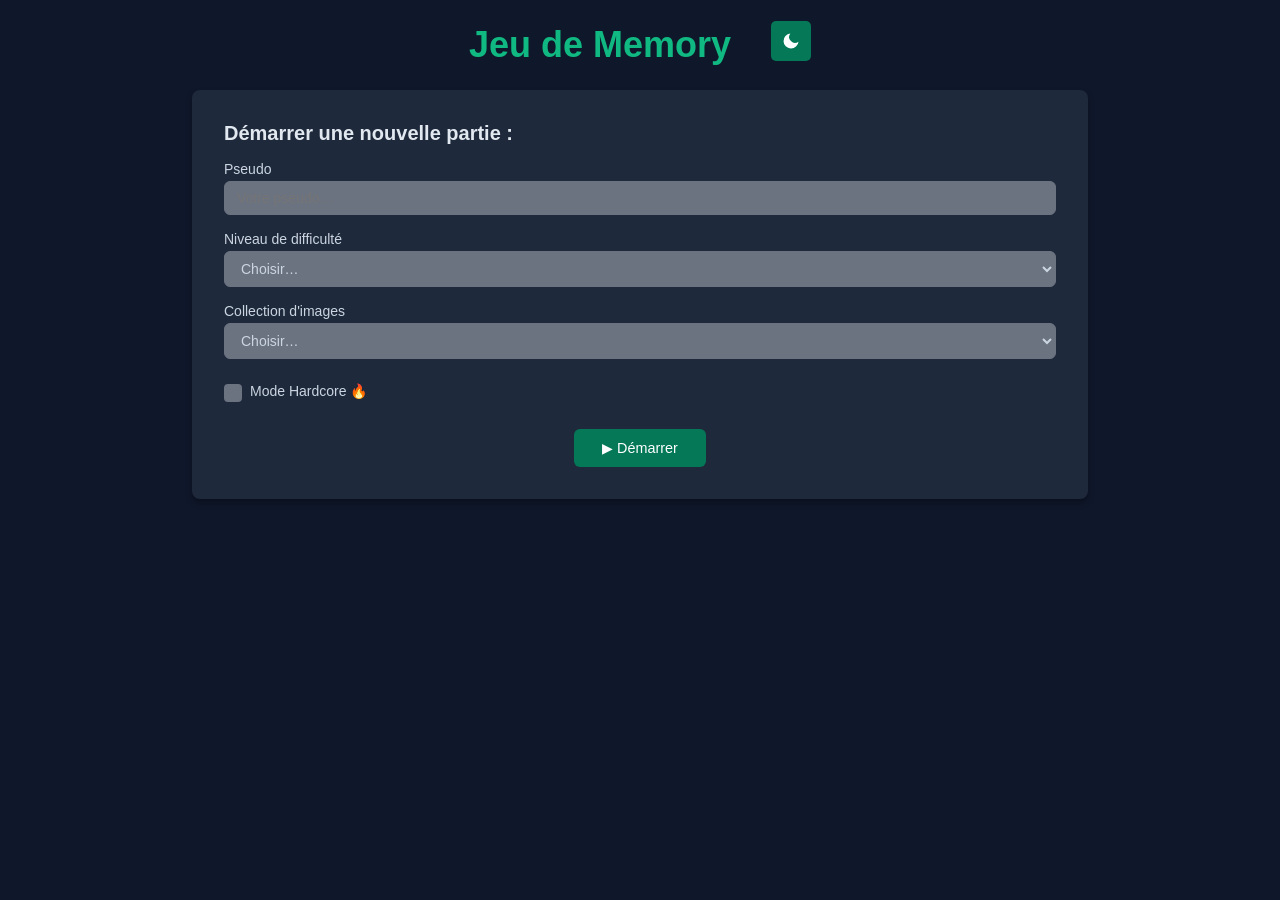
==== commit 0d848cf1: "Add files via upload" ====
--- a/index.html
+++ b/index.html
@@ -13,26 +13,18 @@
     <h1>Jeu de Memory</h1>
 
     <button id="btn-theme" class="btn-theme">
-        <!-- Icône lune -->
-        <!-- Lune (croissant) -->
+        <!-- Lune (Feather Icons — croissant plein) -->
         <svg id="icon-moon" xmlns="http://www.w3.org/2000/svg" width="20" height="20"
              fill="currentColor" viewBox="0 0 24 24">
             <path d="M21 12.79A9 9 0 1 1 11.21 3a7 7 0 0 0 9.79 9.79z"/>
         </svg>
-
-        <!-- Icône soleil -->
+        <!-- Soleil (Bootstrap Icons) -->
         <svg id="icon-sun" xmlns="http://www.w3.org/2000/svg" width="20" height="20"
-             fill="currentColor" class="bi bi-sun" viewBox="0 0 16 16">
-            <!-- Soleil -->
+             fill="currentColor" viewBox="0 0 16 16">
             <path d="M8 11a3 3 0 1 1 0-6 3 3 0 0 1 0 6zm0 1a4 4 0 1 0 0-8 4 4 0 0 0 0 8zM8 0a.5.5 0 0 1 .5.5v2a.5.5 0 0 1-1 0v-2A.5.5 0 0 1 8 0zm0 13a.5.5 0 0 1 .5.5v2a.5.5 0 0 1-1 0v-2A.5.5 0 0 1 8 13zm8-5a.5.5 0 0 1-.5.5h-2a.5.5 0 0 1 0-1h2a.5.5 0 0 1 .5.5zM3 8a.5.5 0 0 1-.5.5h-2a.5.5 0 0 1 0-1h2A.5.5 0 0 1 3 8zm10.657-5.657a.5.5 0 0 1 0 .707l-1.414 1.415a.5.5 0 1 1-.707-.708l1.414-1.414a.5.5 0 0 1 .707 0zm-9.193 9.193a.5.5 0 0 1 0 .707L3.05 13.657a.5.5 0 0 1-.707-.707l1.414-1.414a.5.5 0 0 1 .707 0zm9.193 2.121a.5.5 0 0 1-.707 0l-1.414-1.414a.5.5 0 0 1 .707-.707l1.414 1.414a.5.5 0 0 1 0 .707zM4.464 4.465a.5.5 0 0 1-.707 0L2.343 3.05a.5.5 0 1 1 .707-.707l1.414 1.414a.5.5 0 0 1 0 .707z"/>
         </svg>
     </button>
 </header>
-
-
-<!-- ──   Bouton de thème ── -->
-
-
 
 <!-- ── Formulaire de démarrage ── -->
 <section class="setup-form" id="setupPanel">
@@ -41,18 +33,10 @@
 
         <div>
             <label for="PlayerName">Pseudo</label>
-            <input
-                    type="text"
-                    id="PlayerName"
-                    name="pseudo"
-                    placeholder="Votre pseudo…"
-                    required
-                    minlength="2"
-                    maxlength="50"
-            />
+            <input type="text" id="PlayerName" name="pseudo"
+                   placeholder="Votre pseudo…" required minlength="2" maxlength="50"/>
         </div>
 
-        <!-- Liste deroulante pour selectioner la difficulte-->
         <div>
             <label for="DifficultyValue">Niveau de difficulté</label>
             <select id="DifficultyValue" name="difficulty" required>
@@ -63,7 +47,6 @@
             </select>
         </div>
 
-        <!-- Liste deroulante pour la selection d'images -->
         <div>
             <label for="ImageValue">Collection d'images</label>
             <select id="ImageValue" name="theme" required>
@@ -73,12 +56,12 @@
                 <option value="fruits">Fruits 🍎</option>
             </select>
         </div>
+
         <div class="hardcore-container">
             <input type="checkbox" id="HardcoreMode" class="hardcore-checkbox">
             <label for="HardcoreMode" class="hardcore-label">Mode Hardcore 🔥</label>
         </div>
 
-        <!--Bouton d'envoi des donnees du formulaire au serveur -->
         <div class="btn-container">
             <button type="submit" class="btn-start" id="startButton">▶ Démarrer</button>
         </div>
@@ -93,15 +76,29 @@
         <h2 id="playerLabel">Joueur</h2>
         <span class="game-timer" id="gameTimer">00:00</span>
         <span class="pairs-counter" id="pairsCounter">Paires : 0 / 0</span>
+        <!-- Bouton Pause -->
+        <button id="pauseButton" class="btn-pause">⏸ Pause</button>
         <button id="abandon">⛔ Abandonner</button>
     </div>
 
-    <div class="game-board" id="gameBoard"></div>
+    <!-- Zone du plateau + overlay de pause superposé -->
+    <div class="game-board-wrapper">
+        <div class="game-board" id="gameBoard"></div>
+
+        <!-- Overlay affiché par-dessus les cartes pendant la pause -->
+        <div class="pause-overlay hidden" id="pauseOverlay">
+            <div class="pause-overlay-content">
+                <span class="pause-icon">⏸</span>
+                <p>Partie en pause</p>
+                <p class="pause-hint">Cliquez sur "Reprendre" pour continuer</p>
+            </div>
+        </div>
+    </div>
 
 </section>
 
 <!-- ── Modale de fin de partie ── -->
-<div class="modal-overlay hidden " id="endModal">
+<div class="modal-overlay hidden" id="endModal">
     <div class="modal-box">
         <div class="modal-icon" id="modalIcon">🎉</div>
         <h2 class="modal-title" id="modalTitle">Partie terminée !</h2>
--- a/css/style.css
+++ b/css/style.css
@@ -17,6 +17,7 @@
     --color-text-label:   oklch(0.869 0.02 252.894);
     --color-text-input:   oklch(0.869 0.02 252.894);
     --color-text-white:   oklch(1 0 89.876);
+    --color-text-white-theme: #222222;
 
     --color-btn-primary:       oklch(0.508 0.105 165.612);
     --color-btn-primary-hover: oklch(0.596 0.127 163.225);
@@ -27,36 +28,38 @@
     --color-card-matched-border: oklch(0.696 0.149 162.48);
     --color-card-matched-glow:   oklch(0.696 0.149 162.48 / 0.35);
 }
+
 .light {
-    --color-bg-page: #f5f5f5;
-    --color-bg-panel: #ffffff;
-    --color-bg-input: #eeeeee;
+    --color-bg-page:   #f5f5f5;
+    --color-bg-panel:  #ffffff;
+    --color-bg-input:  #eeeeee;
     --color-bg-card-front: #dcdcdc;
-    --color-bg-card-back: #ffffff;
-
-    --color-border-input: #cccccc;
+    --color-bg-card-back:  #ffffff;
+
+    --color-border-input:       #cccccc;
     --color-border-input-focus: #999999;
-    --color-border-card: #bbbbbb;
+    --color-border-card:        #bbbbbb;
 
     --color-btn-theme: #d6d6d6;
 
-    --color-text-title: #222222;
+    --color-text-title:   #222222;
     --color-text-heading: #333333;
-    --color-text-label: #444444;
-    --color-text-input: #222222;
-    --color-text-white: #ffffff;
-
-    --color-btn-primary: #10b981;
+    --color-text-label:   #444444;
+    --color-text-input:   #222222;
+    --color-text-white:   #ffffff;
+    --color-text-white-theme: #ffffff;
+
+    --color-btn-primary:       #10b981;
     --color-btn-primary-hover: #059669;
-
-    --color-btn-danger: #ef4444;
-    --color-btn-danger-hover: #dc2626;
+    --color-btn-danger:        #ef4444;
+    --color-btn-danger-hover:  #dc2626;
 
     --color-timer: #059669;
 
     --color-card-matched-border: #10b981;
-    --color-card-matched-glow: rgba(16, 185, 129, 0.35);
-}
+    --color-card-matched-glow:   rgba(16, 185, 129, 0.35);
+}
+
 /* ── Reset & base ── */
 *, *::before, *::after { box-sizing: border-box; margin: 0; padding: 0; }
 
@@ -74,7 +77,7 @@
 .header {
     display: flex;
     gap: 40px;
-    align-items:center;
+    align-items: center;
 }
 
 header h1 {
@@ -84,6 +87,7 @@
     text-align: center;
     margin-top: 0.5rem;
 }
+
 /* ── Bouton thème (SVG lune/soleil) ── */
 .btn-theme {
     display: flex;
@@ -94,14 +98,14 @@
     height: 40px;
     border-radius: 5px;
     cursor: pointer;
-    border:none;
+    border: none;
+    color: white;
 }
 
 .btn-theme:hover {
     background-color: var(--color-btn-primary-hover);
 }
 
-/* Icônes SVG */
 /* Par défaut (mode sombre) : lune visible, soleil caché */
 #icon-sun  { display: none; }
 #icon-moon { display: block; }
@@ -109,6 +113,7 @@
 /* Mode clair : soleil visible, lune cachée */
 body.light #icon-sun  { display: block; }
 body.light #icon-moon { display: none; }
+
 /* ── Setup panel ── */
 .setup-form {
     margin-top: 1.5rem;
@@ -138,7 +143,6 @@
     margin-bottom: 0.25rem;
 }
 
-/* Exclut la checkbox du style générique des inputs */
 .game-form input:not([type="checkbox"]),
 .game-form select {
     display: block;
@@ -164,7 +168,7 @@
     margin-top: 10px;
 }
 
-/* Theme Button */
+/* ── Bouton démarrage ── */
 .btn-start {
     color: white;
     height: 38px;
@@ -199,8 +203,8 @@
     appearance: none;
     width: 18px;
     height: 18px;
-    min-width: 18px;        /* empêche l'étirement horizontal */
-    flex-shrink: 0;         /* ne se compresse pas dans le flex */
+    min-width: 18px;
+    flex-shrink: 0;
     border: 2px solid var(--color-border-input);
     border-radius: 4px;
     background-color: var(--color-bg-input);
@@ -209,9 +213,7 @@
     transition: all 0.2s ease;
 }
 
-.hardcore-checkbox:hover {
-    border-color: var(--color-btn-primary);
-}
+.hardcore-checkbox:hover { border-color: var(--color-btn-primary); }
 
 .hardcore-checkbox:checked {
     background-color: var(--color-btn-primary);
@@ -235,7 +237,6 @@
     cursor: pointer;
 }
 
-
 /* ── Game area ── */
 .game-area {
     width: 100%;
@@ -275,6 +276,32 @@
     letter-spacing: 0.05em;
 }
 
+/* ── Bouton Pause ── */
+.btn-pause {
+    padding: 0.5rem 1rem;
+    background-color: oklch(0.6 0.12 250);
+    color: white;
+    font-weight: 500;
+    border: none;
+    border-radius: 0.375rem;
+    cursor: pointer;
+    transition: background-color 0.15s ease;
+    font-size: 0.9rem;
+}
+
+.btn-pause:hover {
+    background-color: oklch(0.5 0.12 250);
+}
+
+.light .btn-pause {
+    background-color: #6366f1;
+}
+
+.light .btn-pause:hover {
+    background-color: #4f46e5;
+}
+
+/* ── Bouton Abandonner ── */
 #abandon {
     padding: 0.5rem 1rem;
     background-color: var(--color-btn-danger);
@@ -288,6 +315,11 @@
 
 #abandon:hover { background-color: var(--color-btn-danger-hover); }
 
+/* ── Board wrapper (pour positionner l'overlay) ── */
+.game-board-wrapper {
+    position: relative;
+}
+
 /* ── Board ── */
 .game-board {
     display: grid;
@@ -297,6 +329,49 @@
 }
 
 .game-board.cols-5 { grid-template-columns: repeat(5, 1fr); }
+
+/* ── Overlay de pause ── */
+.pause-overlay {
+    position: absolute;
+    inset: 0;
+    background: rgba(0, 0, 0, 0.75);
+    backdrop-filter: blur(6px);
+    border-radius: 0.5rem;
+    display: flex;
+    align-items: center;
+    justify-content: center;
+    z-index: 10;
+}
+
+.pause-overlay-content {
+    text-align: center;
+    color: white;
+    display: flex;
+    flex-direction: column;
+    align-items: center;
+    gap: 0.5rem;
+}
+
+.pause-icon {
+    font-size: 3rem;
+    animation: pausePulse 1.5s ease infinite;
+}
+
+@keyframes pausePulse {
+    0%, 100% { opacity: 1; transform: scale(1); }
+    50%       { opacity: 0.5; transform: scale(0.9); }
+}
+
+.pause-overlay-content p {
+    font-size: 1.5rem;
+    font-weight: 700;
+}
+
+.pause-hint {
+    font-size: 0.9rem !important;
+    font-weight: 400 !important;
+    opacity: 0.75;
+}
 
 /* ── Hidden ── */
 .hidden { display: none !important; }
@@ -374,21 +449,18 @@
 }
 
 /* ── Hardcore mode animations ── */
-
-/* Shake animation (échec ou swap) */
 .card.shake .card-inner {
     animation: shake 0.4s ease;
 }
 
 @keyframes shake {
-    0% { transform: translateX(0); }
-    25% { transform: translateX(-6px); }
-    50% { transform: translateX(6px); }
-    75% { transform: translateX(-6px); }
+    0%   { transform: translateX(0); }
+    25%  { transform: translateX(-6px); }
+    50%  { transform: translateX(6px); }
+    75%  { transform: translateX(-6px); }
     100% { transform: translateX(0); }
 }
 
-/* Swap pulse animation */
 .card.swap {
     animation: swapPulse 0.4s ease;
 }
@@ -425,9 +497,7 @@
     gap: 1rem;
 }
 
-.modal-score {
-    color: var(--color-text-title);
-}
+.modal-score { color: var(--color-text-title); }
 
 .modal-icon { font-size: 3.5rem; animation: bounce 0.6s ease infinite alternate; }
 
@@ -439,36 +509,23 @@
 .modal-title { font-size: 1.75rem; font-weight: 700; color: var(--color-text-title); }
 .modal-body  { font-size: 1rem; color: var(--color-text-label); line-height: 1.6; }
 
-/* ───────────────────────────────────────────── */
-/*                 RESPONSIVE                    */
-/* ───────────────────────────────────────────── */
+/* ── Responsive ── */
 @media (max-width: 480px) {
-    .header {
-        flex-direction: column;
-        gap: 15px;
+    .header { flex-direction: column; gap: 15px; }
+    header h1 { font-size: 1.7rem; }
+    .setup-form { padding: 1.2rem; }
+    .game-area-header { flex-direction: column; text-align: center; }
+
+    .game-board {
+        gap: 0.5rem;
+        grid-template-columns: repeat(3, 1fr);
     }
-
-    header h1 {
-        font-size: 1.7rem;
-    }
-
-    .setup-form {
-        padding: 1.2rem;
-    }
-
-    .game-area-header {
-        flex-direction: column;
-        text-align: center;
-    }
-
-    .game-board,
-    .game-board.cols-5 {
-        grid-template-columns: repeat(2, 1fr);
-    }
+    .game-board.cols-5 { grid-template-columns: repeat(3, 1fr); }
 
     .card {
-        width: 5.5rem;
-        height: 5.5rem;
+        width: 100%;
+        aspect-ratio: 1/1;
+        height: auto;
     }
 }
 
@@ -478,8 +535,5 @@
         grid-template-columns: repeat(3, 1fr);
     }
 
-    .card {
-        width: 7rem;
-        height: 7rem;
-    }
-}
+    .card { width: 7rem; height: 7rem; }
+}
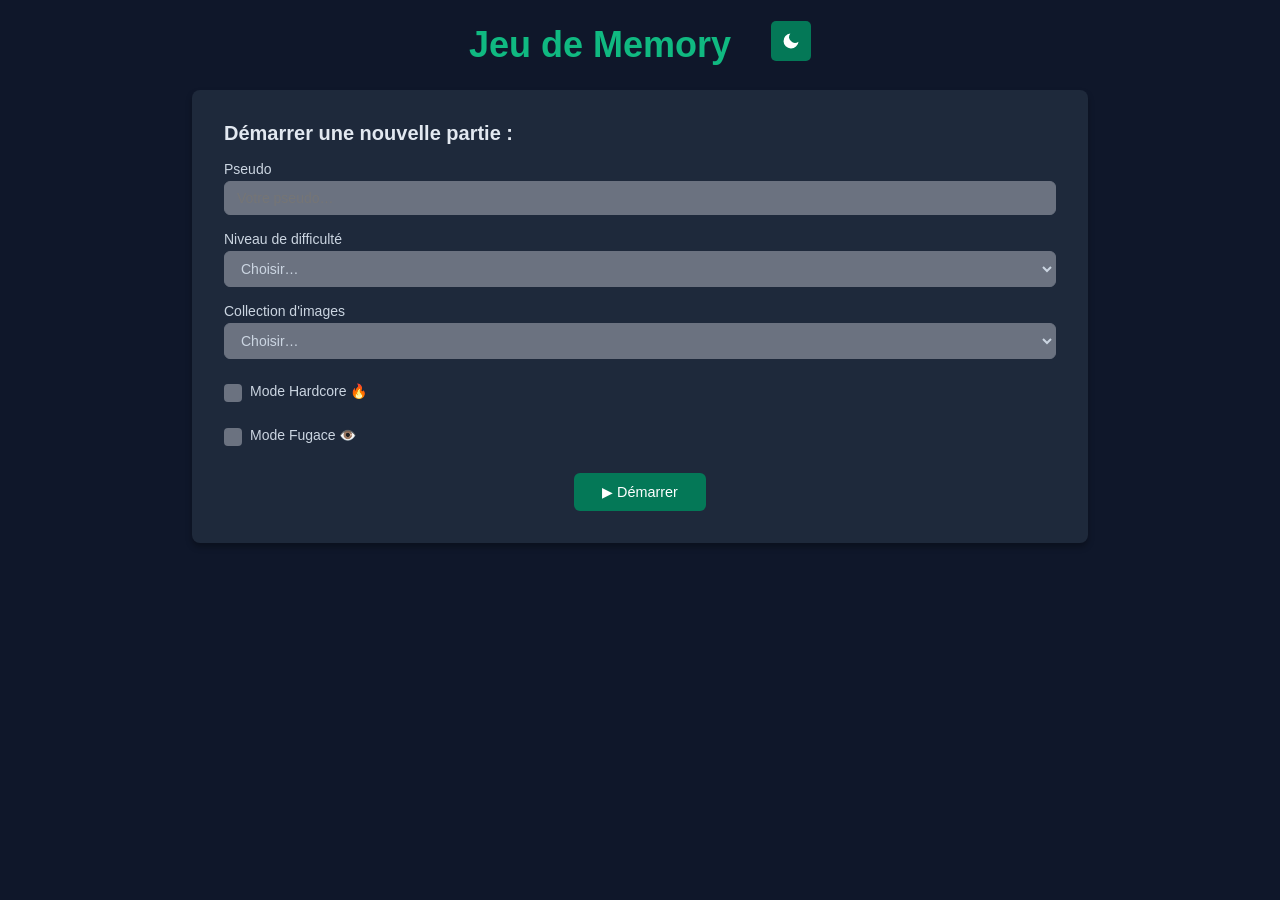
==== commit abadafb4: "Add files via upload" ====
--- a/index.html
+++ b/index.html
@@ -62,6 +62,11 @@
             <label for="HardcoreMode" class="hardcore-label">Mode Hardcore 🔥</label>
         </div>
 
+        <div class="fugace-container">
+            <input type="checkbox" id="FugaceMode" class="fugace-checkbox">
+            <label for="FugaceMode" class="fugace-label">Mode Fugace 👁️</label>
+        </div>
+
         <div class="btn-container">
             <button type="submit" class="btn-start" id="startButton">▶ Démarrer</button>
         </div>
@@ -93,6 +98,12 @@
                 <p class="pause-hint">Cliquez sur "Reprendre" pour continuer</p>
             </div>
         </div>
+        <div class="fugace-overlay hidden" id="fugaceOverlay">
+            <div class="fugace-overlay-content">
+                <p class="fugace-countdown" id="fugaceCountdown">3</p>
+                <p class="fugace-hint">Mémorisez les cartes !</p>
+            </div>
+        </div>
     </div>
 
 </section>
--- a/css/style.css
+++ b/css/style.css
@@ -237,6 +237,93 @@
     cursor: pointer;
 }
 
+/* ── Mode Fugace checkbox ── */
+.fugace-container {
+    display: flex;
+    align-items: center;
+    gap: 8px;
+    margin-top: 8px;
+}
+
+.fugace-checkbox {
+    appearance: none;
+    width: 18px;
+    height: 18px;
+    min-width: 18px;
+    flex-shrink: 0;
+    border: 2px solid var(--color-border-input);
+    border-radius: 4px;
+    background-color: var(--color-bg-input);
+    cursor: pointer;
+    position: relative;
+    transition: all 0.2s ease;
+}
+
+.fugace-checkbox:hover { border-color: var(--color-btn-primary); }
+
+.fugace-checkbox:checked {
+    background-color: oklch(0.6 0.18 30); /* orange */
+    border-color: oklch(0.6 0.18 30);
+}
+
+.fugace-checkbox:checked::after {
+    content: "✔";
+    position: absolute;
+    top: -2px;
+    left: 2px;
+    font-size: 14px;
+    color: white;
+    font-weight: bold;
+}
+
+.fugace-label {
+    font-size: 0.9rem;
+    font-weight: 600;
+    color: var(--color-text-label);
+    cursor: pointer;
+}
+
+/* ── Overlay Fugace ── */
+.fugace-overlay {
+    position: absolute;
+    inset: 0;
+    background: rgba(0, 0, 0, 0.55);
+    backdrop-filter: blur(2px);
+    border-radius: 0.5rem;
+    display: flex;
+    align-items: center;
+    justify-content: center;
+    z-index: 10;
+}
+
+.fugace-overlay-content {
+    text-align: center;
+    color: white;
+    display: flex;
+    flex-direction: column;
+    align-items: center;
+    gap: 0.5rem;
+}
+
+.fugace-countdown {
+    font-size: 5rem;
+    font-weight: 800;
+    font-family: monospace;
+    animation: fugacePulse 1s ease infinite;
+    color: oklch(0.85 0.18 80); /* jaune-orange */
+}
+
+@keyframes fugacePulse {
+    0%   { transform: scale(1);    opacity: 1; }
+    50%  { transform: scale(1.15); opacity: 0.8; }
+    100% { transform: scale(1);    opacity: 1; }
+}
+
+.fugace-hint {
+    font-size: 1.1rem;
+    font-weight: 600;
+    opacity: 0.85;
+}
 /* ── Game area ── */
 .game-area {
     width: 100%;
@@ -530,10 +617,25 @@
 }
 
 @media (max-width: 1024px) {
-    .game-board,
-    .game-board.cols-5 {
+    .header {
+        flex-direction: column;
+        gap: 15px;
+    }
+    header h1 { font-size: 3rem; }
+    .setup-form { padding: 1.2rem; }
+    .game-area-header { flex-direction: unset; text-align: center; font-size: 3rem; }
+
+    .game-board {
+        font-size:3rem;
+        gap: 1rem;
         grid-template-columns: repeat(3, 1fr);
     }
-
-    .card { width: 7rem; height: 7rem; }
-}
+    .game-board.cols-5 { grid-template-columns: repeat(3, 1fr); }
+
+    .card {
+        width: 90%;
+        aspect-ratio: 1/1;
+        height: auto;
+    }
+}
+
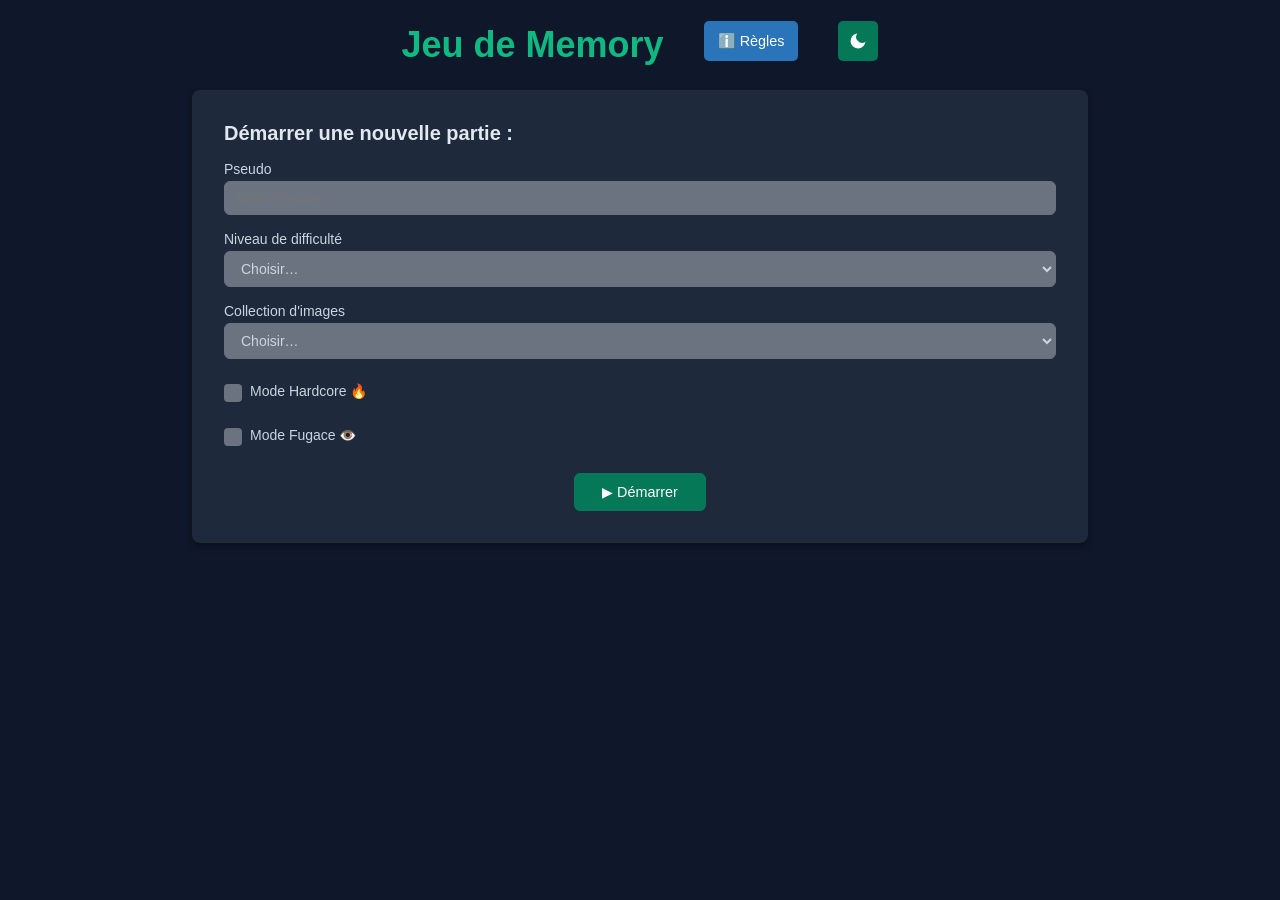
==== commit baf28353: "Add files via upload" ====
--- a/index.html
+++ b/index.html
@@ -12,13 +12,17 @@
 <header class="header">
     <h1>Jeu de Memory</h1>
 
+    <!-- Bouton Information -->
+    <button id="btn-info" class="btn-info">
+        ℹ️ Règles
+    </button>
+
+    <!-- Bouton thème -->
     <button id="btn-theme" class="btn-theme">
-        <!-- Lune (Feather Icons — croissant plein) -->
         <svg id="icon-moon" xmlns="http://www.w3.org/2000/svg" width="20" height="20"
              fill="currentColor" viewBox="0 0 24 24">
             <path d="M21 12.79A9 9 0 1 1 11.21 3a7 7 0 0 0 9.79 9.79z"/>
         </svg>
-        <!-- Soleil (Bootstrap Icons) -->
         <svg id="icon-sun" xmlns="http://www.w3.org/2000/svg" width="20" height="20"
              fill="currentColor" viewBox="0 0 16 16">
             <path d="M8 11a3 3 0 1 1 0-6 3 3 0 0 1 0 6zm0 1a4 4 0 1 0 0-8 4 4 0 0 0 0 8zM8 0a.5.5 0 0 1 .5.5v2a.5.5 0 0 1-1 0v-2A.5.5 0 0 1 8 0zm0 13a.5.5 0 0 1 .5.5v2a.5.5 0 0 1-1 0v-2A.5.5 0 0 1 8 13zm8-5a.5.5 0 0 1-.5.5h-2a.5.5 0 0 1 0-1h2a.5.5 0 0 1 .5.5zM3 8a.5.5 0 0 1-.5.5h-2a.5.5 0 0 1 0-1h2A.5.5 0 0 1 3 8zm10.657-5.657a.5.5 0 0 1 0 .707l-1.414 1.415a.5.5 0 1 1-.707-.708l1.414-1.414a.5.5 0 0 1 .707 0zm-9.193 9.193a.5.5 0 0 1 0 .707L3.05 13.657a.5.5 0 0 1-.707-.707l1.414-1.414a.5.5 0 0 1 .707 0zm9.193 2.121a.5.5 0 0 1-.707 0l-1.414-1.414a.5.5 0 0 1 .707-.707l1.414 1.414a.5.5 0 0 1 0 .707zM4.464 4.465a.5.5 0 0 1-.707 0L2.343 3.05a.5.5 0 1 1 .707-.707l1.414 1.414a.5.5 0 0 1 0 .707z"/>
@@ -57,11 +61,13 @@
             </select>
         </div>
 
+        <!-- Mode Hardcore -->
         <div class="hardcore-container">
             <input type="checkbox" id="HardcoreMode" class="hardcore-checkbox">
             <label for="HardcoreMode" class="hardcore-label">Mode Hardcore 🔥</label>
         </div>
 
+        <!-- Mode Fugace -->
         <div class="fugace-container">
             <input type="checkbox" id="FugaceMode" class="fugace-checkbox">
             <label for="FugaceMode" class="fugace-label">Mode Fugace 👁️</label>
@@ -81,16 +87,15 @@
         <h2 id="playerLabel">Joueur</h2>
         <span class="game-timer" id="gameTimer">00:00</span>
         <span class="pairs-counter" id="pairsCounter">Paires : 0 / 0</span>
-        <!-- Bouton Pause -->
         <button id="pauseButton" class="btn-pause">⏸ Pause</button>
         <button id="abandon">⛔ Abandonner</button>
     </div>
 
-    <!-- Zone du plateau + overlay de pause superposé -->
+    <!-- Plateau + overlays superposés -->
     <div class="game-board-wrapper">
         <div class="game-board" id="gameBoard"></div>
 
-        <!-- Overlay affiché par-dessus les cartes pendant la pause -->
+        <!-- Overlay pause -->
         <div class="pause-overlay hidden" id="pauseOverlay">
             <div class="pause-overlay-content">
                 <span class="pause-icon">⏸</span>
@@ -98,6 +103,8 @@
                 <p class="pause-hint">Cliquez sur "Reprendre" pour continuer</p>
             </div>
         </div>
+
+        <!-- Overlay fugace -->
         <div class="fugace-overlay hidden" id="fugaceOverlay">
             <div class="fugace-overlay-content">
                 <p class="fugace-countdown" id="fugaceCountdown">3</p>
@@ -118,6 +125,39 @@
     </div>
 </div>
 
+<!-- ── Modale Information ── -->
+<div class="modal-overlay hidden" id="infoModal">
+    <div class="modal-box info-modal-box">
+        <h2 class="info-modal-title">ℹ️ Comment jouer ?</h2>
+        <div class="info-modal-body">
+            <h3>🎯 Objectif</h3>
+            <p>Retrouvez toutes les paires de cartes identiques avant la fin du temps imparti.</p>
+
+            <h3>🕹️ Déroulement</h3>
+            <ul>
+                <li>Cliquez sur une carte pour la retourner.</li>
+                <li>Retournez une seconde carte : si les deux images sont identiques, la paire est trouvée !</li>
+                <li>Sinon, les cartes se retournent face cachée après un court instant.</li>
+                <li>Trouvez toutes les paires avant que le temps ne soit écoulé.</li>
+            </ul>
+
+            <h3>⚙️ Niveaux</h3>
+            <ul>
+                <li><strong>Facile</strong> — 4 paires, 30 secondes</li>
+                <li><strong>Moyen</strong> — 8 paires, 45 secondes</li>
+                <li><strong>Difficile</strong> — 10 paires, 60 secondes</li>
+            </ul>
+
+            <h3>🔥 Mode Hardcore</h3>
+            <p>Toutes les 2 tentatives, deux cartes non trouvées s'échangent aléatoirement de place !</p>
+
+            <h3>👁️ Mode Fugace</h3>
+            <p>Toutes les cartes sont révélées pendant 3 secondes au début. Mémorisez-les bien, car la moindre erreur met fin à la partie !</p>
+        </div>
+        <button class="btn-start" id="closeInfoModal">✕ Fermer</button>
+    </div>
+</div>
+
 <script type="module" src="js/app.js"></script>
 </body>
-</html>
+</html>
--- a/css/style.css
+++ b/css/style.css
@@ -237,6 +237,240 @@
     cursor: pointer;
 }
 
+/* ── Game area ── */
+.game-area {
+    width: 100%;
+    max-width: 56rem;
+    margin-top: 2rem;
+}
+
+.game-area-header {
+    display: flex;
+    align-items: center;
+    justify-content: space-around;
+    flex-wrap: wrap;
+    gap: 0.75rem;
+    margin-bottom: 1.25rem;
+    padding: 0.75rem 1rem;
+    background-color: var(--color-bg-panel);
+    border-radius: 0.5rem;
+    box-shadow: 0 2px 4px rgba(0,0,0,0.25);
+}
+
+.game-area-header h2 {
+    font-size: 1rem;
+    font-weight: 600;
+    color: var(--color-text-heading);
+}
+
+.pairs-counter {
+    font-size: 1rem;
+    font-weight: 600;
+    color: var(--color-text-title);
+}
+
+.game-timer {
+    font-size: 1.25rem;
+    font-family: monospace;
+    color: var(--color-timer);
+    letter-spacing: 0.05em;
+}
+
+/* ── Bouton Pause ── */
+.btn-pause {
+    padding: 0.5rem 1rem;
+    background-color: oklch(0.6 0.12 250);
+    color: white;
+    font-weight: 500;
+    border: none;
+    border-radius: 0.375rem;
+    cursor: pointer;
+    transition: background-color 0.15s ease;
+    font-size: 0.9rem;
+}
+
+.btn-pause:hover {
+    background-color: oklch(0.5 0.12 250);
+}
+
+.light .btn-pause {
+    background-color: #6366f1;
+}
+
+.light .btn-pause:hover {
+    background-color: #4f46e5;
+}
+
+/* ── Bouton Abandonner ── */
+#abandon {
+    padding: 0.5rem 1rem;
+    background-color: var(--color-btn-danger);
+    color: var(--color-text-white);
+    font-weight: 500;
+    border: none;
+    border-radius: 0.375rem;
+    cursor: pointer;
+    transition: background-color 0.15s ease;
+}
+
+#abandon:hover { background-color: var(--color-btn-danger-hover); }
+
+/* ── Board wrapper (pour positionner l'overlay) ── */
+.game-board-wrapper {
+    position: relative;
+}
+
+/* ── Board ── */
+.game-board {
+    display: grid;
+    gap: 1rem;
+    justify-items: center;
+    grid-template-columns: repeat(4, 1fr);
+}
+
+.game-board.cols-5 { grid-template-columns: repeat(5, 1fr); }
+
+/* ── Overlay de pause ── */
+.pause-overlay {
+    position: absolute;
+    inset: 0;
+    background: rgba(0, 0, 0, 0.75);
+    backdrop-filter: blur(6px);
+    border-radius: 0.5rem;
+    display: flex;
+    align-items: center;
+    justify-content: center;
+    z-index: 10;
+}
+
+.pause-overlay-content {
+    text-align: center;
+    color: white;
+    display: flex;
+    flex-direction: column;
+    align-items: center;
+    gap: 0.5rem;
+}
+
+.pause-icon {
+    font-size: 3rem;
+    animation: pausePulse 1.5s ease infinite;
+}
+
+@keyframes pausePulse {
+    0%, 100% { opacity: 1; transform: scale(1); }
+    50%       { opacity: 0.5; transform: scale(0.9); }
+}
+
+.pause-overlay-content p {
+    font-size: 1.5rem;
+    font-weight: 700;
+}
+
+.pause-hint {
+    font-size: 0.9rem !important;
+    font-weight: 400 !important;
+    opacity: 0.75;
+}
+
+/* ── Hidden ── */
+.hidden { display: none !important; }
+
+/* ── Cards ── */
+.card {
+    perspective: 1000px;
+    width: 8rem;
+    height: 8rem;
+    cursor: pointer;
+    border-radius: 0.5rem;
+    box-shadow: 0 4px 6px rgba(0,0,0,0.3);
+    transition: transform 0.15s ease;
+}
+
+.card:hover:not(.matched) { transform: translateY(-3px); }
+
+@media (min-width: 768px) {
+    .card { width: 10rem; height: 10rem; }
+}
+
+.card-inner {
+    position: relative;
+    width: 100%; height: 100%;
+    transition: transform 0.6s cubic-bezier(0.4, 0.2, 0.2, 1);
+    transform-style: preserve-3d;
+}
+
+.card.flip .card-inner { transform: rotateY(180deg); }
+
+.card-front,
+.card-back {
+    position: absolute;
+    width: 100%; height: 100%;
+    backface-visibility: hidden;
+    border-radius: 0.5rem;
+    overflow: hidden;
+}
+
+.card-front {
+    background-color: var(--color-bg-card-front);
+    border: 2px solid var(--color-border-card);
+    display: flex; align-items: center; justify-content: center;
+}
+
+.card-back {
+    transform: rotateY(180deg);
+    background-color: var(--color-bg-card-back);
+    display: flex; align-items: center; justify-content: center;
+}
+
+.card-front img,
+.card-back img {
+    width: 100%; height: 100%;
+    object-fit: cover;
+    border-radius: 0.5rem;
+}
+
+/* Carte trouvée */
+.card.matched .card-back {
+    border: 2px solid var(--color-card-matched-border);
+    box-shadow: 0 0 12px var(--color-card-matched-glow);
+}
+
+@keyframes matched-pop {
+    0%   { transform: rotateY(180deg) scale(1); }
+    40%  { transform: rotateY(180deg) scale(1.08); }
+    70%  { transform: rotateY(180deg) scale(0.96); }
+    100% { transform: rotateY(180deg) scale(1); }
+}
+
+.card.matched .card-inner {
+    transform: rotateY(180deg);
+    animation: matched-pop 0.4s ease 0.3s both;
+}
+
+/* ── Hardcore mode animations ── */
+.card.shake .card-inner {
+    animation: shake 0.4s ease;
+}
+
+@keyframes shake {
+    0%   { transform: translateX(0); }
+    25%  { transform: translateX(-6px); }
+    50%  { transform: translateX(6px); }
+    75%  { transform: translateX(-6px); }
+    100% { transform: translateX(0); }
+}
+
+.card.swap {
+    animation: swapPulse 0.4s ease;
+}
+
+@keyframes swapPulse {
+    0%   { transform: scale(1); }
+    50%  { transform: scale(1.15); }
+    100% { transform: scale(1); }
+}
+
 /* ── Mode Fugace checkbox ── */
 .fugace-container {
     display: flex;
@@ -324,240 +558,6 @@
     font-weight: 600;
     opacity: 0.85;
 }
-/* ── Game area ── */
-.game-area {
-    width: 100%;
-    max-width: 56rem;
-    margin-top: 2rem;
-}
-
-.game-area-header {
-    display: flex;
-    align-items: center;
-    justify-content: space-around;
-    flex-wrap: wrap;
-    gap: 0.75rem;
-    margin-bottom: 1.25rem;
-    padding: 0.75rem 1rem;
-    background-color: var(--color-bg-panel);
-    border-radius: 0.5rem;
-    box-shadow: 0 2px 4px rgba(0,0,0,0.25);
-}
-
-.game-area-header h2 {
-    font-size: 1rem;
-    font-weight: 600;
-    color: var(--color-text-heading);
-}
-
-.pairs-counter {
-    font-size: 1rem;
-    font-weight: 600;
-    color: var(--color-text-title);
-}
-
-.game-timer {
-    font-size: 1.25rem;
-    font-family: monospace;
-    color: var(--color-timer);
-    letter-spacing: 0.05em;
-}
-
-/* ── Bouton Pause ── */
-.btn-pause {
-    padding: 0.5rem 1rem;
-    background-color: oklch(0.6 0.12 250);
-    color: white;
-    font-weight: 500;
-    border: none;
-    border-radius: 0.375rem;
-    cursor: pointer;
-    transition: background-color 0.15s ease;
-    font-size: 0.9rem;
-}
-
-.btn-pause:hover {
-    background-color: oklch(0.5 0.12 250);
-}
-
-.light .btn-pause {
-    background-color: #6366f1;
-}
-
-.light .btn-pause:hover {
-    background-color: #4f46e5;
-}
-
-/* ── Bouton Abandonner ── */
-#abandon {
-    padding: 0.5rem 1rem;
-    background-color: var(--color-btn-danger);
-    color: var(--color-text-white);
-    font-weight: 500;
-    border: none;
-    border-radius: 0.375rem;
-    cursor: pointer;
-    transition: background-color 0.15s ease;
-}
-
-#abandon:hover { background-color: var(--color-btn-danger-hover); }
-
-/* ── Board wrapper (pour positionner l'overlay) ── */
-.game-board-wrapper {
-    position: relative;
-}
-
-/* ── Board ── */
-.game-board {
-    display: grid;
-    gap: 1rem;
-    justify-items: center;
-    grid-template-columns: repeat(4, 1fr);
-}
-
-.game-board.cols-5 { grid-template-columns: repeat(5, 1fr); }
-
-/* ── Overlay de pause ── */
-.pause-overlay {
-    position: absolute;
-    inset: 0;
-    background: rgba(0, 0, 0, 0.75);
-    backdrop-filter: blur(6px);
-    border-radius: 0.5rem;
-    display: flex;
-    align-items: center;
-    justify-content: center;
-    z-index: 10;
-}
-
-.pause-overlay-content {
-    text-align: center;
-    color: white;
-    display: flex;
-    flex-direction: column;
-    align-items: center;
-    gap: 0.5rem;
-}
-
-.pause-icon {
-    font-size: 3rem;
-    animation: pausePulse 1.5s ease infinite;
-}
-
-@keyframes pausePulse {
-    0%, 100% { opacity: 1; transform: scale(1); }
-    50%       { opacity: 0.5; transform: scale(0.9); }
-}
-
-.pause-overlay-content p {
-    font-size: 1.5rem;
-    font-weight: 700;
-}
-
-.pause-hint {
-    font-size: 0.9rem !important;
-    font-weight: 400 !important;
-    opacity: 0.75;
-}
-
-/* ── Hidden ── */
-.hidden { display: none !important; }
-
-/* ── Cards ── */
-.card {
-    perspective: 1000px;
-    width: 8rem;
-    height: 8rem;
-    cursor: pointer;
-    border-radius: 0.5rem;
-    box-shadow: 0 4px 6px rgba(0,0,0,0.3);
-    transition: transform 0.15s ease;
-}
-
-.card:hover:not(.matched) { transform: translateY(-3px); }
-
-@media (min-width: 768px) {
-    .card { width: 10rem; height: 10rem; }
-}
-
-.card-inner {
-    position: relative;
-    width: 100%; height: 100%;
-    transition: transform 0.6s cubic-bezier(0.4, 0.2, 0.2, 1);
-    transform-style: preserve-3d;
-}
-
-.card.flip .card-inner { transform: rotateY(180deg); }
-
-.card-front,
-.card-back {
-    position: absolute;
-    width: 100%; height: 100%;
-    backface-visibility: hidden;
-    border-radius: 0.5rem;
-    overflow: hidden;
-}
-
-.card-front {
-    background-color: var(--color-bg-card-front);
-    border: 2px solid var(--color-border-card);
-    display: flex; align-items: center; justify-content: center;
-}
-
-.card-back {
-    transform: rotateY(180deg);
-    background-color: var(--color-bg-card-back);
-    display: flex; align-items: center; justify-content: center;
-}
-
-.card-front img,
-.card-back img {
-    width: 100%; height: 100%;
-    object-fit: cover;
-    border-radius: 0.5rem;
-}
-
-/* Carte trouvée */
-.card.matched .card-back {
-    border: 2px solid var(--color-card-matched-border);
-    box-shadow: 0 0 12px var(--color-card-matched-glow);
-}
-
-@keyframes matched-pop {
-    0%   { transform: rotateY(180deg) scale(1); }
-    40%  { transform: rotateY(180deg) scale(1.08); }
-    70%  { transform: rotateY(180deg) scale(0.96); }
-    100% { transform: rotateY(180deg) scale(1); }
-}
-
-.card.matched .card-inner {
-    transform: rotateY(180deg);
-    animation: matched-pop 0.4s ease 0.3s both;
-}
-
-/* ── Hardcore mode animations ── */
-.card.shake .card-inner {
-    animation: shake 0.4s ease;
-}
-
-@keyframes shake {
-    0%   { transform: translateX(0); }
-    25%  { transform: translateX(-6px); }
-    50%  { transform: translateX(6px); }
-    75%  { transform: translateX(-6px); }
-    100% { transform: translateX(0); }
-}
-
-.card.swap {
-    animation: swapPulse 0.4s ease;
-}
-
-@keyframes swapPulse {
-    0%   { transform: scale(1); }
-    50%  { transform: scale(1.15); }
-    100% { transform: scale(1); }
-}
-
 /* ── Modale fin de partie ── */
 .modal-overlay {
     position: fixed;
@@ -596,7 +596,83 @@
 .modal-title { font-size: 1.75rem; font-weight: 700; color: var(--color-text-title); }
 .modal-body  { font-size: 1rem; color: var(--color-text-label); line-height: 1.6; }
 
-/* ── Responsive ── */
+/* ── Bouton Information ── */
+.btn-info {
+    display: flex;
+    align-items: center;
+    gap: 6px;
+    padding: 0 14px;
+    height: 40px;
+    background-color: oklch(0.55 0.13 250);
+    color: white;
+    border: none;
+    border-radius: 5px;
+    cursor: pointer;
+    font-size: 0.9rem;
+    font-weight: 500;
+    transition: background-color 0.15s ease, transform 0.1s ease;
+}
+
+.btn-info:hover {
+    background-color: oklch(0.45 0.13 250);
+    transform: translateY(-1px);
+}
+
+.light .btn-info {
+    background-color: #6366f1;
+}
+
+.light .btn-info:hover {
+    background-color: #4f46e5;
+}
+
+/* ── Modale Information ── */
+.info-modal-box {
+    max-width: 30rem;
+    width: 92%;
+    text-align: left;
+    gap: 0;
+    padding: 2rem;
+}
+
+.info-modal-title {
+    font-size: 1.5rem;
+    font-weight: 700;
+    color: var(--color-text-title);
+    text-align: center;
+    border-bottom: 2px solid var(--color-border-card);
+    padding-bottom: 0.75rem;
+    margin-bottom: 1rem;
+}
+
+.info-modal-body {
+    display: flex;
+    flex-direction: column;
+    gap: 0.6rem;
+    color: var(--color-text-label);
+    font-size: 0.92rem;
+    line-height: 1.6;
+    max-height: 60vh;
+    overflow-y: auto;
+    padding-right: 4px;
+    margin-bottom: 1.25rem;
+}
+
+.info-modal-body h3 {
+    font-size: 1rem;
+    font-weight: 600;
+    color: var(--color-text-heading);
+    margin-top: 0.5rem;
+}
+
+.info-modal-body ul {
+    padding-left: 1.25rem;
+    display: flex;
+    flex-direction: column;
+    gap: 0.25rem;
+}
+
+
 @media (max-width: 480px) {
     .header { flex-direction: column; gap: 15px; }
     header h1 { font-size: 1.7rem; }
@@ -638,4 +714,3 @@
         height: auto;
     }
 }
-
